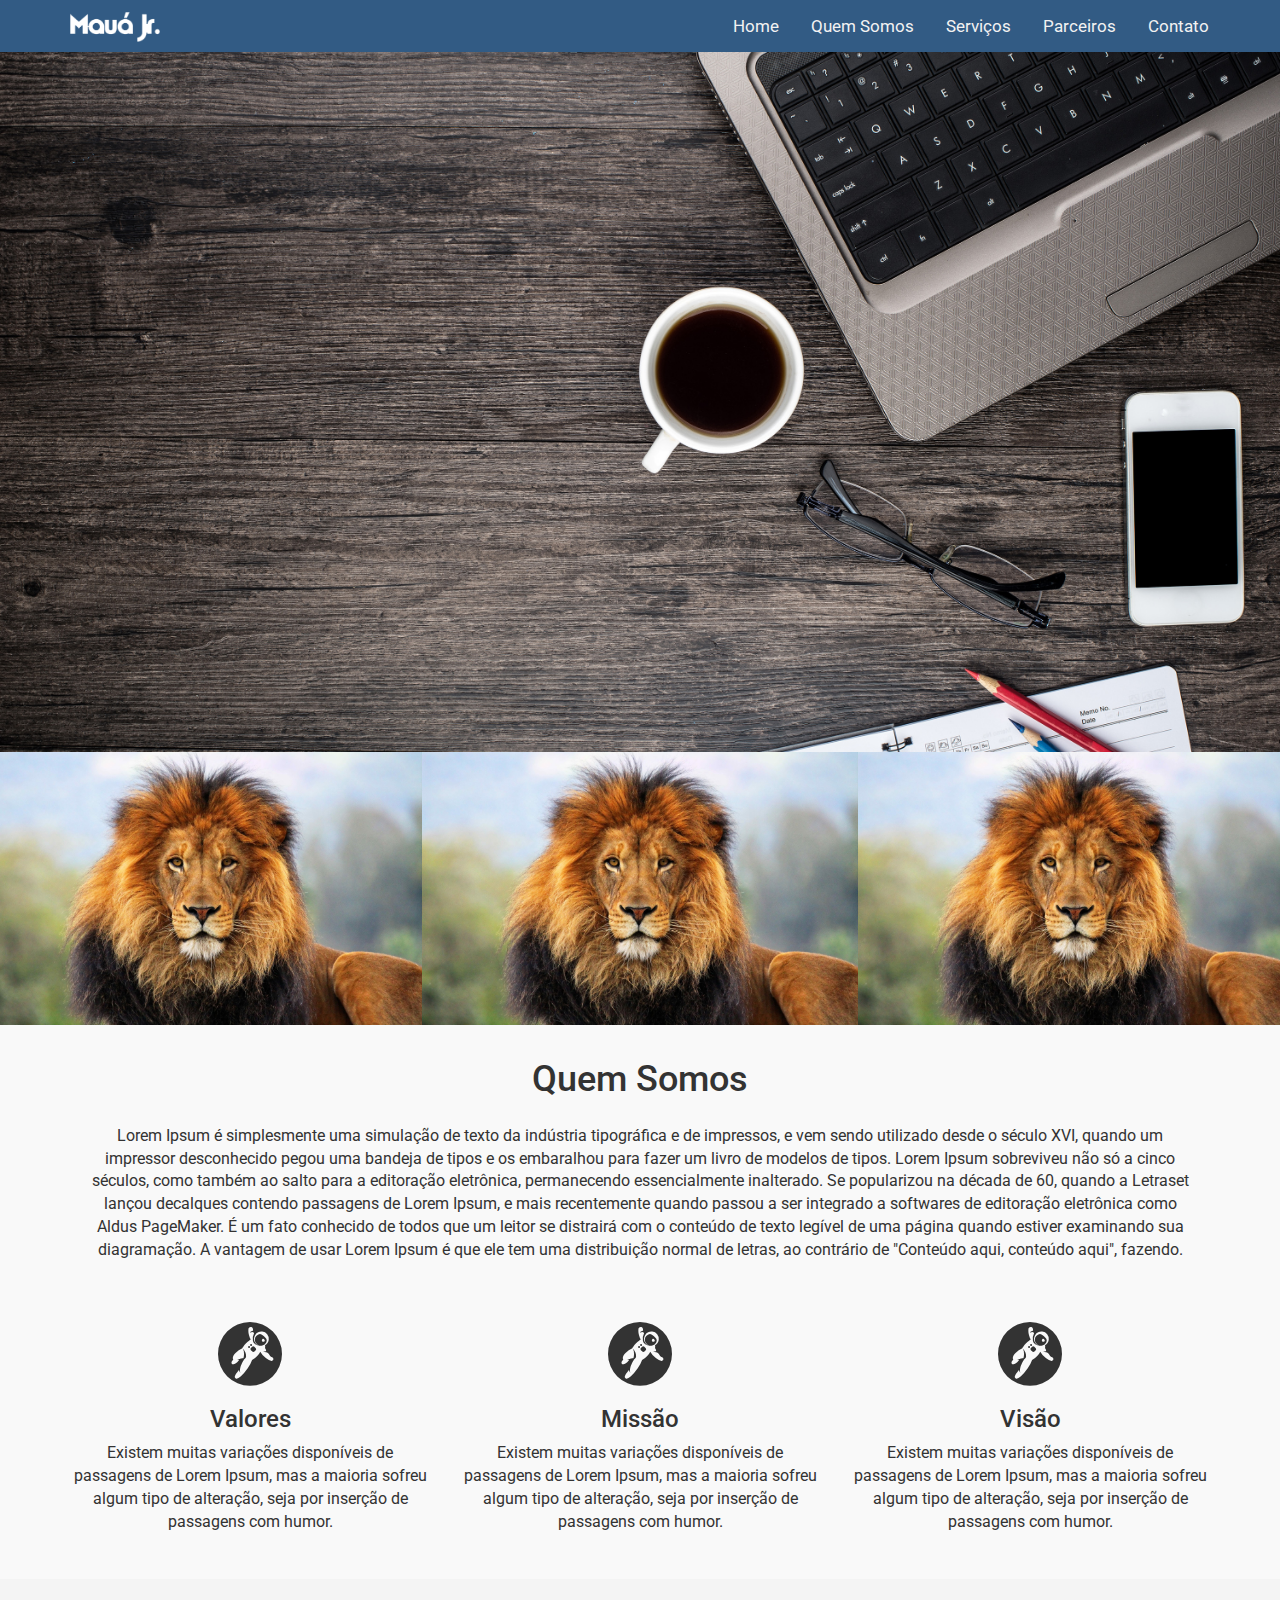
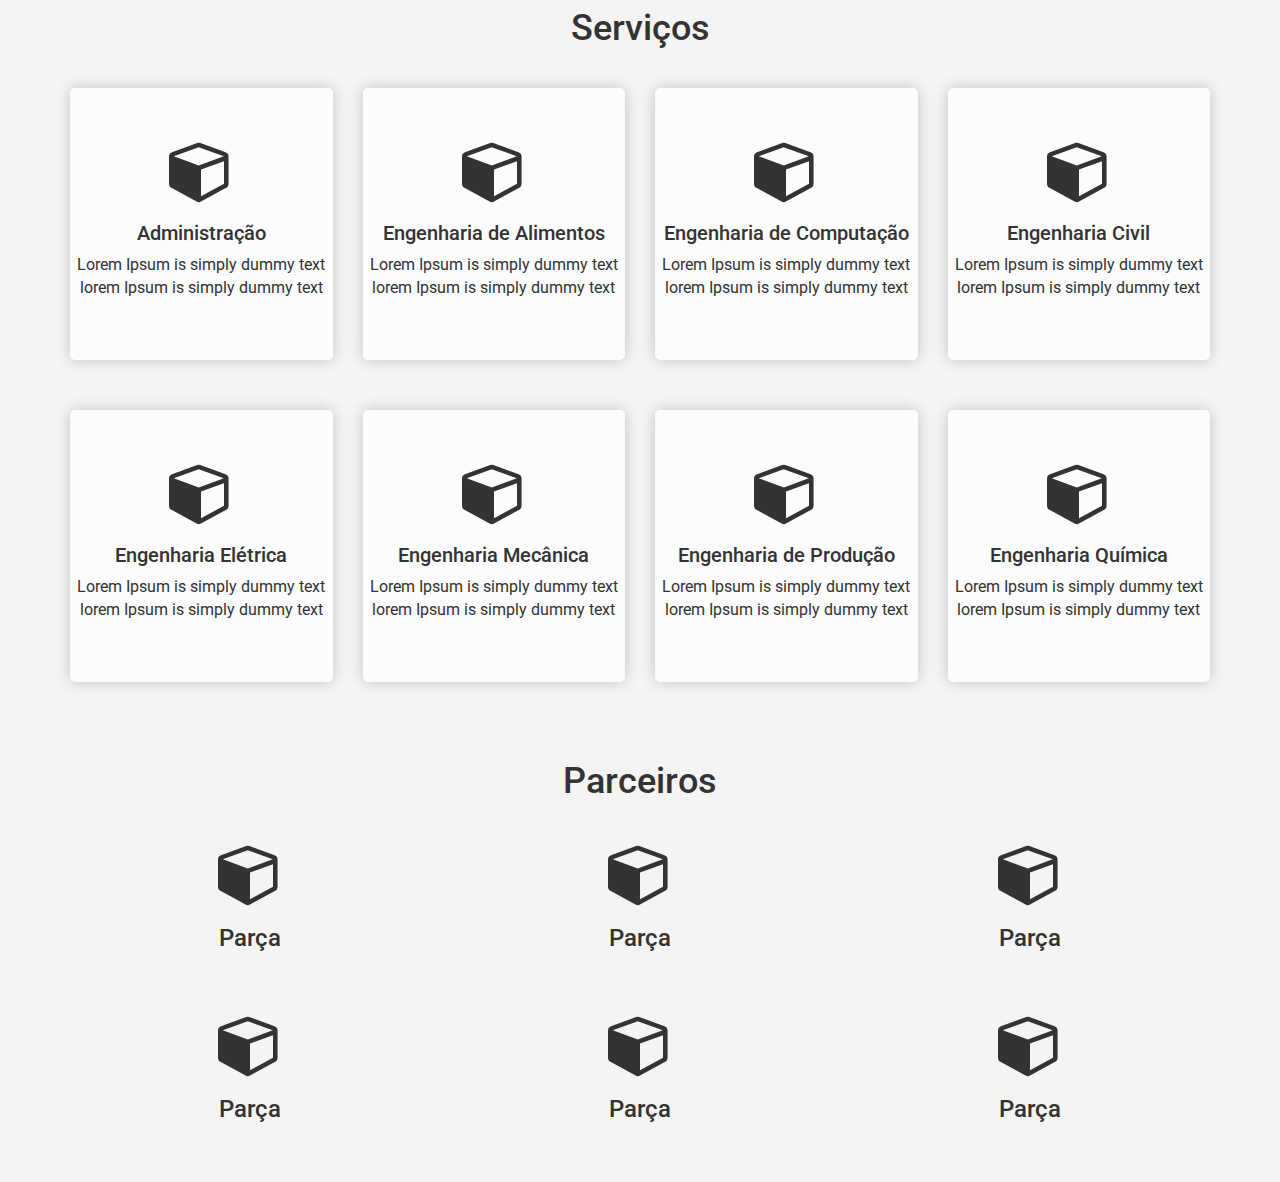
==== www/index.html @ cef4249a "Criação section Parceiros" ====
<!DOCTYPE html>
<html>

<head>
  <meta charset="utf-8">
  <meta name="viewport" content="width=device-width, initial-scale=1">
  <title>Mauá Jr.</title>
  <link rel="stylesheet" href="../css/bootstrap.min.css">
  <link href="https://fonts.googleapis.com/css?family=Roboto:400,500,700" rel="stylesheet">
  <link rel="stylesheet" href="../font-awesome/css/font-awesome.min.css">
  <link rel="stylesheet" href="../css/menu-hamburguer.css">
  <link rel="stylesheet" href="../css/styles.css">
</head>

<body>
  <header>
    <div class="container">
      <nav>
        <div class="col-sm-6 header-logo">
          <a href="#"><img src="images/logo-font-mauajr.png" alt="Logo Mauá Jr."></a>
        </div>

        <div class="topnav" id="myTopnav">
          <a href="#contato">Contato</a>
          <a href="#parceiros">Parceiros</a>
          <a href="#servicos">Serviços</a>
          <a href="#quem-somos">Quem Somos</a>
          <a href="#home">Home</a>
          <a href="javascript:void(0);" class="icon" onclick="abrirMenu()">&#9776;</a>
        </div>
      </nav>
    </div>
  </header>

  <!-- SECTION BANNERS -->
  <section>
    <div class="body-banner">
      <!-- Imagem no background-image no CSS -->
    </div>

    <div class="body-secondary-banner">
      <div class="row">
        <div class="col-sm-4 body-secondary-banner-images">
          <img src="images/leao.jpg" alt="leao">
        </div>

        <div class="col-sm-4 body-secondary-banner-images">
          <img src="images/leao.jpg" alt="leao">
        </div>

        <div class="col-sm-4 body-secondary-banner-images">
          <img src="images/leao.jpg" alt="leao">
        </div>
      </div>
    </div>
  </section>

  <!-- SECTION QUEM SOMOS -->
  <section class="section-quem-somos">
    <div class="container">
      <!-- PRIMEIRA PARTE DO QUEM SOMOS -->
      <div class="col-sm-12 text-center titulo-quem-somos">
        <h1>Quem Somos</h1>
        <p>Lorem Ipsum é simplesmente uma simulação de texto da indústria tipográfica e de impressos, e vem sendo utilizado desde o século XVI, quando um impressor desconhecido pegou uma bandeja de tipos e os embaralhou para fazer um livro de modelos de
          tipos. Lorem Ipsum sobreviveu não só a cinco séculos, como também ao salto para a editoração eletrônica, permanecendo essencialmente inalterado. Se popularizou na década de 60, quando a Letraset lançou decalques contendo passagens de Lorem Ipsum,
          e mais recentemente quando passou a ser integrado a softwares de editoração eletrônica como Aldus PageMaker. É um fato conhecido de todos que um leitor se distrairá com o conteúdo de texto legível de uma página quando estiver examinando sua
          diagramação. A vantagem de usar Lorem Ipsum é que ele tem uma distribuição normal de letras, ao contrário de "Conteúdo aqui, conteúdo aqui", fazendo.</p>
      </div>

      <!-- SEGUNDA PARTE DO QUEM SOMOS -->
      <div class="row text-center">
        <div class="col-sm-4">
          <i class="fa fa-grav fa-4x" aria-hidden="true"></i>
          <h3>Valores</h3>
          <p>Existem muitas variações disponíveis de passagens de Lorem Ipsum, mas a maioria sofreu algum tipo de alteração, seja por inserção de passagens com humor.</p>
        </div>

        <div class="col-sm-4">
          <i class="fa fa-grav fa-4x" aria-hidden="true"></i>
          <h3>Missão</h3>
          <p>Existem muitas variações disponíveis de passagens de Lorem Ipsum, mas a maioria sofreu algum tipo de alteração, seja por inserção de passagens com humor.</p>
        </div>

        <div class="col-sm-4">
          <i class="fa fa-grav fa-4x" aria-hidden="true"></i>
          <h3>Visão</h3>
          <p>Existem muitas variações disponíveis de passagens de Lorem Ipsum, mas a maioria sofreu algum tipo de alteração, seja por inserção de passagens com humor.</p>
        </div>
      </div>
    </div>
  </section>

  <!-- SECTION SERVIÇOS -->
  <section class="section-servicos">
    <div class="container">

      <!-- TITULO SERVIÇOS -->
      <div class="col-sm-12 text-center titulo-servicos">
        <h1>Serviços</h1>
      </div>

      <!-- PRIMEIRA LINHA - ICONES SERVIÇOS -->
      <div class="row text-center">

        <div class="col-sm-3">
          <div class="card-servicos">
            <i class="fa fa-cube fa-4x" aria-hidden="true"></i>
            <h3>Administração</h3>
            <p>Lorem Ipsum is simply dummy text lorem Ipsum is simply dummy text</p>
            <!-- <button class="btn btn-info">Saiba Mais</button> -->
          </div>
        </div>

        <div class="col-sm-3">
          <div class="card-servicos">
            <i class="fa fa-cube fa-4x" aria-hidden="true"></i>
            <h3>Engenharia de Alimentos</h3>
            <p>Lorem Ipsum is simply dummy text lorem Ipsum is simply dummy text</p>
          </div>
        </div>

        <div class="col-sm-3">
          <div class="card-servicos">
            <i class="fa fa-cube fa-4x" aria-hidden="true"></i>
            <h3>Engenharia de Computação</h3>
            <p>Lorem Ipsum is simply dummy text lorem Ipsum is simply dummy text</p>
          </div>
        </div>

        <div class="col-sm-3">
          <div class="card-servicos">
            <i class="fa fa-cube fa-4x" aria-hidden="true"></i>
            <h3>Engenharia Civil</h3>
            <p>Lorem Ipsum is simply dummy text lorem Ipsum is simply dummy text</p>
          </div>
        </div>

      </div>


      <!-- SEGUNDA LINHA - ICONES SERVIÇOS -->
      <div class="row text-center">

        <div class="col-sm-3">
          <div class="card-servicos">
            <i class="fa fa-cube fa-4x" aria-hidden="true"></i>
            <h3>Engenharia Elétrica</h3>
            <p>Lorem Ipsum is simply dummy text lorem Ipsum is simply dummy text</p>
          </div>
        </div>

        <div class="col-sm-3">
          <div class="card-servicos">
            <i class="fa fa-cube fa-4x" aria-hidden="true"></i>
            <h3>Engenharia Mecânica</h3>
            <p>Lorem Ipsum is simply dummy text lorem Ipsum is simply dummy text</p>
          </div>
        </div>

        <div class="col-sm-3">
          <div class="card-servicos">
            <i class="fa fa-cube fa-4x" aria-hidden="true"></i>
            <h3>Engenharia de Produção</h3>
            <p>Lorem Ipsum is simply dummy text lorem Ipsum is simply dummy text</p>
          </div>
        </div>

        <div class="col-sm-3">
          <div class="card-servicos">
            <i class="fa fa-cube fa-4x" aria-hidden="true"></i>
            <h3>Engenharia Química</h3>
            <p>Lorem Ipsum is simply dummy text lorem Ipsum is simply dummy text</p>
          </div>
        </div>

      </div>


    </div>
  </section>

  <!-- SECTION PARCEIROS -->
  <section class="section-parceiros">
    <div class="container">

      <!-- TITULO PARCERIOS -->
      <div class="col-sm-12 text-center titulo-parceiros">
        <h1>Parceiros</h1>
      </div>

      <!-- PRIMEIRA LINHA - ICONES PARCEIROS -->
      <div class="row text-center">

        <div class="col-sm-4">
            <i class="fa fa-cube fa-4x" aria-hidden="true"></i>
            <h3>Parça</h3>
        </div>
        <div class="col-sm-4">
            <i class="fa fa-cube fa-4x" aria-hidden="true"></i>
            <h3>Parça</h3>
        </div>
        <div class="col-sm-4">
            <i class="fa fa-cube fa-4x" aria-hidden="true"></i>
            <h3>Parça</h3>
        </div>
      </div>

      <!-- SEGUNDA LINHA - ICONES PARCEIROS -->
      <div class="row text-center">

        <div class="col-sm-4">
            <i class="fa fa-cube fa-4x" aria-hidden="true"></i>
            <h3>Parça</h3>
        </div>
        <div class="col-sm-4">
            <i class="fa fa-cube fa-4x" aria-hidden="true"></i>
            <h3>Parça</h3>
        </div>
        <div class="col-sm-4">
            <i class="fa fa-cube fa-4x" aria-hidden="true"></i>
            <h3>Parça</h3>
        </div>

      </div>


    </div>

    <footer>

    </footer>

    <script type="text/javascript">
      function abrirMenu() {
        var x = document.getElementById("myTopnav");
        if (x.className === "topnav") {
          x.className += " responsive";
        } else {
          x.className = "topnav";
        }
      }
    </script>
</body>

</html>
---- css/menu-hamburguer.css ----
/* Add a black background color to the top navigation */
.topnav {
    /*background-color: #333;*/
    overflow: hidden;
}

/* Style the links inside the navigation bar */
.topnav a {
    float: right;
    display: block;
    color: #f2f2f2;
    text-align: center;
    padding: 14px 16px;
    text-decoration: none;
    font-size: 17px;
}

/* Change the color of links on hover */
.topnav a:hover {
    /*background-color: #ddd;*/
    /*color: black;*/
}

/* Hide the link that should open and close the topnav on small screens */
.topnav .icon {
    display: none;
}

/* INICIO DOS MEDIA QUERIES */
/* When the screen is less than 768 pixels wide, hide all links,
except for the first one ("Home"). Show the link that contains
should open and close the topnav (.icon) */
@media screen and (max-width: 768px) {
    .topnav a{
        float: left;
    }

    .topnav a:not(:first-child) {
        display: none;
    }

    .topnav a.icon {
        float: right;
        display: block;
    }
}

/* The "responsive" class is added to the topnav with JavaScript when
the user clicks on the icon. This class makes the topnav look good on
small screens (display the links vertically instead of horizontally) */
@media screen and (max-width: 768px) {
    .topnav.responsive {
        position: relative;
    }

    .topnav.responsive a.icon {
        position: absolute;
        right: 0;
        top: 0;
    }

    .topnav.responsive a {
        float: none;
        display: block;
        text-align: left;
    }
}   /* FIM DOS MEDIA QUERIES */
---- css/styles.css ----
body {
    /*background-color: black;*/
    font-family: 'Roboto', sans-serif;
    font-size: 16px;
    background-color: #f9f9f9;
}

/* INICIO DOS ESTILOS HEADER */

header {
    background-color: rgba(0, 51, 102, 0.8);
    /*z-index: 900;*/
}

header .container {
    padding: 0;
}

.header-logo img {
    margin-top: 12px;
    height: 30px;
    width: 90px;
}

/*FIM DOS ESTILOS DO HEADER */

/* INICIO DOS ESTILOS DO BODY */

.body-banner {
    height: 700px;
    background-image: url(../www/images/banner-business.jpg);
    background-size: cover;
    /*z-index: -1;*/
}

.body-secondary-banner-images {
    padding: 0 0;
    /*height: 150px;*/
}

.body-secondary-banner img {
    width: 100%;
    /*height: 150px;*/
}

.section-quem-somos {
    padding-bottom: 35px;
}

.titulo-quem-somos {
    padding-bottom: 50px;
}

.titulo-quem-somos h1 {
    margin: 0;
    padding-top: 35px;
    padding-bottom: 25px;
}

.section-servicos {
    background-color: #f4f4f4;
}

.section-servicos .row {
    padding-bottom: 50px;
}

.titulo-servicos h1 {
    margin: 0;
    padding-top: 30px;
    padding-bottom: 40px;
}

.card-servicos {
    padding: 50px 0;
    border-radius: 5px;
    background-color: rgba(252, 252, 252, 1);
    box-shadow: 0 0 15px rgba(0, 0, 0, 0.2);
    transition: 0.3s;
}

.card-servicos:hover {
    box-shadow: 0 0 20px rgba(0, 0, 0, 0.4);
}

.card-servicos h3 {
    font-size: 20px;
    font-weight: 500;
}
.section-parceiros {
    background-color: #f4f4f4;
}

.section-parceiros .row {
    padding-bottom: 50px;
}

.titulo-parceiros h1 {
    margin: 0;
    padding-top: 30px;
    padding-bottom: 40px;
}
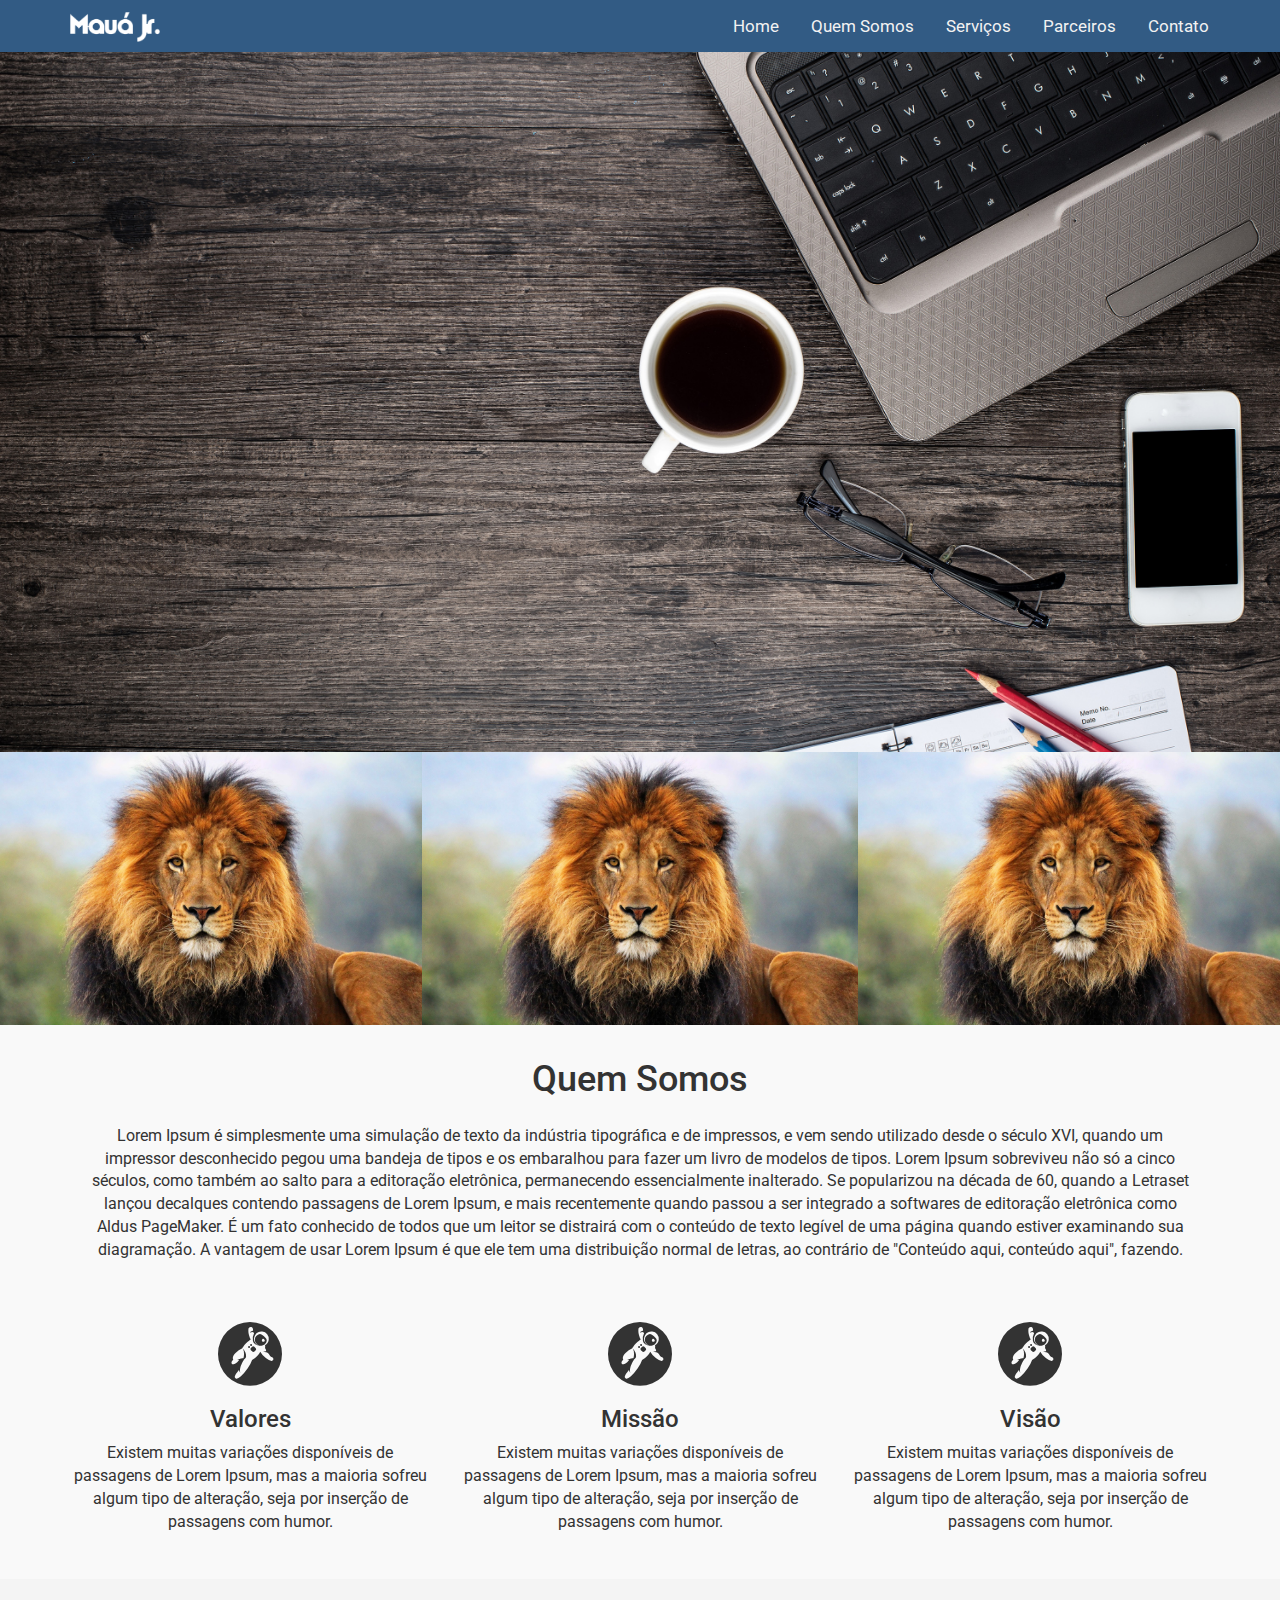
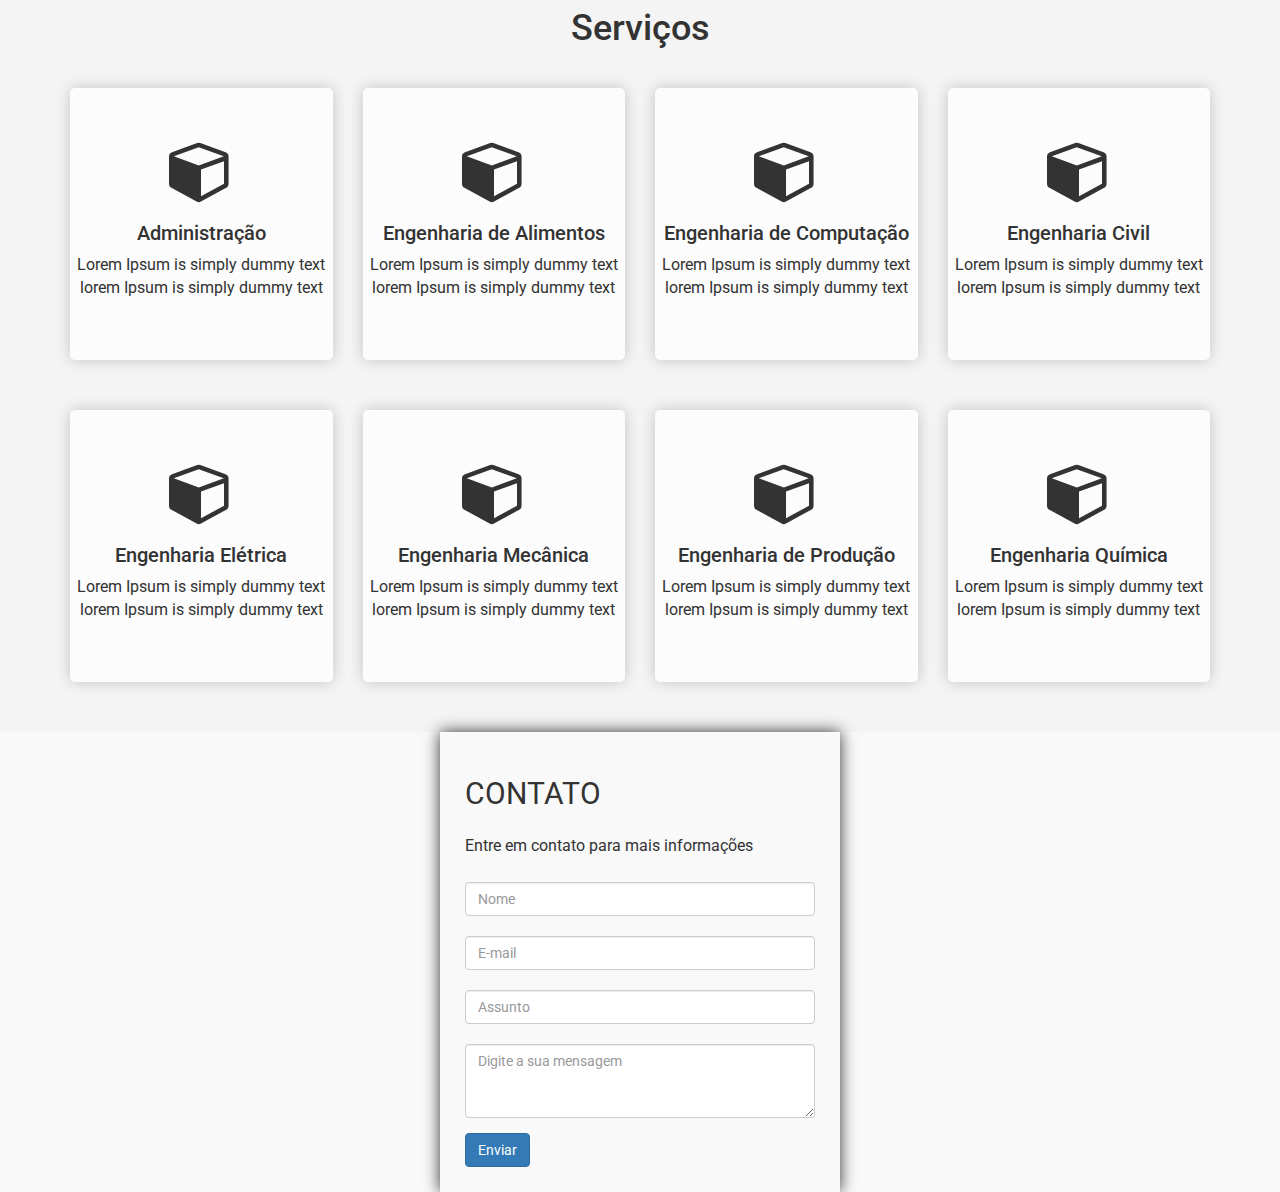
==== commit f0ff133f: "Implementação da section de contatos (50%/100%)" ====
--- a/www/index.html
+++ b/www/index.html
@@ -2,244 +2,249 @@
 <html>
 
 <head>
-  <meta charset="utf-8">
-  <meta name="viewport" content="width=device-width, initial-scale=1">
-  <title>Mauá Jr.</title>
-  <link rel="stylesheet" href="../css/bootstrap.min.css">
-  <link href="https://fonts.googleapis.com/css?family=Roboto:400,500,700" rel="stylesheet">
-  <link rel="stylesheet" href="../font-awesome/css/font-awesome.min.css">
-  <link rel="stylesheet" href="../css/menu-hamburguer.css">
-  <link rel="stylesheet" href="../css/styles.css">
+    <meta charset="utf-8">
+    <meta name="viewport" content="width=device-width, initial-scale=1">
+    <title>Mauá Jr.</title>
+    <link rel="stylesheet" href="../css/bootstrap.min.css">
+    <link href="https://fonts.googleapis.com/css?family=Roboto:400,500,700" rel="stylesheet">
+    <link rel="stylesheet" href="../font-awesome/css/font-awesome.min.css">
+    <link rel="stylesheet" href="../css/menu-hamburguer.css">
+    <link rel="stylesheet" href="../css/styles.css">
+    <link rel="stylesheet" href="../css/contato.css">
 </head>
 
 <body>
-  <header>
-    <div class="container">
-      <nav>
-        <div class="col-sm-6 header-logo">
-          <a href="#"><img src="images/logo-font-mauajr.png" alt="Logo Mauá Jr."></a>
-        </div>
-
-        <div class="topnav" id="myTopnav">
-          <a href="#contato">Contato</a>
-          <a href="#parceiros">Parceiros</a>
-          <a href="#servicos">Serviços</a>
-          <a href="#quem-somos">Quem Somos</a>
-          <a href="#home">Home</a>
-          <a href="javascript:void(0);" class="icon" onclick="abrirMenu()">&#9776;</a>
-        </div>
-      </nav>
-    </div>
-  </header>
-
-  <!-- SECTION BANNERS -->
-  <section>
-    <div class="body-banner">
-      <!-- Imagem no background-image no CSS -->
-    </div>
-
-    <div class="body-secondary-banner">
-      <div class="row">
-        <div class="col-sm-4 body-secondary-banner-images">
-          <img src="images/leao.jpg" alt="leao">
-        </div>
-
-        <div class="col-sm-4 body-secondary-banner-images">
-          <img src="images/leao.jpg" alt="leao">
-        </div>
-
-        <div class="col-sm-4 body-secondary-banner-images">
-          <img src="images/leao.jpg" alt="leao">
-        </div>
-      </div>
-    </div>
-  </section>
-
-  <!-- SECTION QUEM SOMOS -->
-  <section class="section-quem-somos">
-    <div class="container">
-      <!-- PRIMEIRA PARTE DO QUEM SOMOS -->
-      <div class="col-sm-12 text-center titulo-quem-somos">
-        <h1>Quem Somos</h1>
-        <p>Lorem Ipsum é simplesmente uma simulação de texto da indústria tipográfica e de impressos, e vem sendo utilizado desde o século XVI, quando um impressor desconhecido pegou uma bandeja de tipos e os embaralhou para fazer um livro de modelos de
-          tipos. Lorem Ipsum sobreviveu não só a cinco séculos, como também ao salto para a editoração eletrônica, permanecendo essencialmente inalterado. Se popularizou na década de 60, quando a Letraset lançou decalques contendo passagens de Lorem Ipsum,
-          e mais recentemente quando passou a ser integrado a softwares de editoração eletrônica como Aldus PageMaker. É um fato conhecido de todos que um leitor se distrairá com o conteúdo de texto legível de uma página quando estiver examinando sua
-          diagramação. A vantagem de usar Lorem Ipsum é que ele tem uma distribuição normal de letras, ao contrário de "Conteúdo aqui, conteúdo aqui", fazendo.</p>
-      </div>
-
-      <!-- SEGUNDA PARTE DO QUEM SOMOS -->
-      <div class="row text-center">
-        <div class="col-sm-4">
-          <i class="fa fa-grav fa-4x" aria-hidden="true"></i>
-          <h3>Valores</h3>
-          <p>Existem muitas variações disponíveis de passagens de Lorem Ipsum, mas a maioria sofreu algum tipo de alteração, seja por inserção de passagens com humor.</p>
-        </div>
-
-        <div class="col-sm-4">
-          <i class="fa fa-grav fa-4x" aria-hidden="true"></i>
-          <h3>Missão</h3>
-          <p>Existem muitas variações disponíveis de passagens de Lorem Ipsum, mas a maioria sofreu algum tipo de alteração, seja por inserção de passagens com humor.</p>
-        </div>
-
-        <div class="col-sm-4">
-          <i class="fa fa-grav fa-4x" aria-hidden="true"></i>
-          <h3>Visão</h3>
-          <p>Existem muitas variações disponíveis de passagens de Lorem Ipsum, mas a maioria sofreu algum tipo de alteração, seja por inserção de passagens com humor.</p>
-        </div>
-      </div>
-    </div>
-  </section>
-
-  <!-- SECTION SERVIÇOS -->
-  <section class="section-servicos">
-    <div class="container">
-
-      <!-- TITULO SERVIÇOS -->
-      <div class="col-sm-12 text-center titulo-servicos">
-        <h1>Serviços</h1>
-      </div>
-
-      <!-- PRIMEIRA LINHA - ICONES SERVIÇOS -->
-      <div class="row text-center">
-
-        <div class="col-sm-3">
-          <div class="card-servicos">
-            <i class="fa fa-cube fa-4x" aria-hidden="true"></i>
-            <h3>Administração</h3>
-            <p>Lorem Ipsum is simply dummy text lorem Ipsum is simply dummy text</p>
-            <!-- <button class="btn btn-info">Saiba Mais</button> -->
-          </div>
-        </div>
-
-        <div class="col-sm-3">
-          <div class="card-servicos">
-            <i class="fa fa-cube fa-4x" aria-hidden="true"></i>
-            <h3>Engenharia de Alimentos</h3>
-            <p>Lorem Ipsum is simply dummy text lorem Ipsum is simply dummy text</p>
-          </div>
-        </div>
-
-        <div class="col-sm-3">
-          <div class="card-servicos">
-            <i class="fa fa-cube fa-4x" aria-hidden="true"></i>
-            <h3>Engenharia de Computação</h3>
-            <p>Lorem Ipsum is simply dummy text lorem Ipsum is simply dummy text</p>
-          </div>
-        </div>
-
-        <div class="col-sm-3">
-          <div class="card-servicos">
-            <i class="fa fa-cube fa-4x" aria-hidden="true"></i>
-            <h3>Engenharia Civil</h3>
-            <p>Lorem Ipsum is simply dummy text lorem Ipsum is simply dummy text</p>
-          </div>
-        </div>
-
-      </div>
-
-
-      <!-- SEGUNDA LINHA - ICONES SERVIÇOS -->
-      <div class="row text-center">
-
-        <div class="col-sm-3">
-          <div class="card-servicos">
-            <i class="fa fa-cube fa-4x" aria-hidden="true"></i>
-            <h3>Engenharia Elétrica</h3>
-            <p>Lorem Ipsum is simply dummy text lorem Ipsum is simply dummy text</p>
-          </div>
-        </div>
-
-        <div class="col-sm-3">
-          <div class="card-servicos">
-            <i class="fa fa-cube fa-4x" aria-hidden="true"></i>
-            <h3>Engenharia Mecânica</h3>
-            <p>Lorem Ipsum is simply dummy text lorem Ipsum is simply dummy text</p>
-          </div>
-        </div>
-
-        <div class="col-sm-3">
-          <div class="card-servicos">
-            <i class="fa fa-cube fa-4x" aria-hidden="true"></i>
-            <h3>Engenharia de Produção</h3>
-            <p>Lorem Ipsum is simply dummy text lorem Ipsum is simply dummy text</p>
-          </div>
-        </div>
-
-        <div class="col-sm-3">
-          <div class="card-servicos">
-            <i class="fa fa-cube fa-4x" aria-hidden="true"></i>
-            <h3>Engenharia Química</h3>
-            <p>Lorem Ipsum is simply dummy text lorem Ipsum is simply dummy text</p>
-          </div>
-        </div>
-
-      </div>
-
-
-    </div>
-  </section>
-
-  <!-- SECTION PARCEIROS -->
-  <section class="section-parceiros">
-    <div class="container">
-
-      <!-- TITULO PARCERIOS -->
-      <div class="col-sm-12 text-center titulo-parceiros">
-        <h1>Parceiros</h1>
-      </div>
-
-      <!-- PRIMEIRA LINHA - ICONES PARCEIROS -->
-      <div class="row text-center">
-
-        <div class="col-sm-4">
-            <i class="fa fa-cube fa-4x" aria-hidden="true"></i>
-            <h3>Parça</h3>
-        </div>
-        <div class="col-sm-4">
-            <i class="fa fa-cube fa-4x" aria-hidden="true"></i>
-            <h3>Parça</h3>
-        </div>
-        <div class="col-sm-4">
-            <i class="fa fa-cube fa-4x" aria-hidden="true"></i>
-            <h3>Parça</h3>
-        </div>
-      </div>
-
-      <!-- SEGUNDA LINHA - ICONES PARCEIROS -->
-      <div class="row text-center">
-
-        <div class="col-sm-4">
-            <i class="fa fa-cube fa-4x" aria-hidden="true"></i>
-            <h3>Parça</h3>
-        </div>
-        <div class="col-sm-4">
-            <i class="fa fa-cube fa-4x" aria-hidden="true"></i>
-            <h3>Parça</h3>
-        </div>
-        <div class="col-sm-4">
-            <i class="fa fa-cube fa-4x" aria-hidden="true"></i>
-            <h3>Parça</h3>
-        </div>
-
-      </div>
-
-
-    </div>
+    <header>
+        <div class="container">
+            <nav>
+                <div class="col-sm-6 header-logo">
+                    <a href="#"><img src="images/logo-font-mauajr.png" alt="Logo Mauá Jr."></a>
+                </div>
+
+                <div class="topnav" id="myTopnav">
+                    <a href="#contato">Contato</a>
+                    <a href="#parceiros">Parceiros</a>
+                    <a href="#servicos">Serviços</a>
+                    <a href="#quem-somos">Quem Somos</a>
+                    <a href="#home">Home</a>
+                    <a href="javascript:void(0);" class="icon" onclick="abrirMenu()">&#9776;</a>
+                </div>
+            </nav>
+        </div>
+    </header>
+
+    <!-- SECTION BANNERS -->
+    <section>
+        <div class="body-banner">
+            <!-- Imagem no background-image no CSS -->
+        </div>
+
+        <div class="body-secondary-banner">
+            <div class="row">
+                <div class="col-sm-4 body-secondary-banner-images">
+                    <img src="images/leao.jpg" alt="leao">
+                </div>
+
+                <div class="col-sm-4 body-secondary-banner-images">
+                    <img src="images/leao.jpg" alt="leao">
+                </div>
+
+                <div class="col-sm-4 body-secondary-banner-images">
+                    <img src="images/leao.jpg" alt="leao">
+                </div>
+            </div>
+        </div>
+    </section>
+
+    <!-- SECTION QUEM SOMOS -->
+    <section class="section-quem-somos" id="quem-somos">
+        <div class="container">
+            <!-- PRIMEIRA PARTE DO QUEM SOMOS -->
+            <div class="col-sm-12 text-center titulo-quem-somos">
+                <h1>Quem Somos</h1>
+                <p>Lorem Ipsum é simplesmente uma simulação de texto da indústria tipográfica e de impressos, e vem sendo utilizado desde o século XVI, quando um impressor desconhecido pegou uma bandeja de tipos e os embaralhou para fazer um livro de modelos
+                    de tipos. Lorem Ipsum sobreviveu não só a cinco séculos, como também ao salto para a editoração eletrônica, permanecendo essencialmente inalterado. Se popularizou na década de 60, quando a Letraset lançou decalques contendo passagens
+                    de Lorem Ipsum, e mais recentemente quando passou a ser integrado a softwares de editoração eletrônica como Aldus PageMaker. É um fato conhecido de todos que um leitor se distrairá com o conteúdo de texto legível de uma página quando
+                    estiver examinando sua diagramação. A vantagem de usar Lorem Ipsum é que ele tem uma distribuição normal de letras, ao contrário de "Conteúdo aqui, conteúdo aqui", fazendo.</p>
+            </div>
+
+            <!-- SEGUNDA PARTE DO QUEM SOMOS -->
+            <div class="row text-center">
+                <div class="col-sm-4">
+                    <i class="fa fa-grav fa-4x" aria-hidden="true"></i>
+                    <h3>Valores</h3>
+                    <p>Existem muitas variações disponíveis de passagens de Lorem Ipsum, mas a maioria sofreu algum tipo de alteração, seja por inserção de passagens com humor.</p>
+                </div>
+
+                <div class="col-sm-4">
+                    <i class="fa fa-grav fa-4x" aria-hidden="true"></i>
+                    <h3>Missão</h3>
+                    <p>Existem muitas variações disponíveis de passagens de Lorem Ipsum, mas a maioria sofreu algum tipo de alteração, seja por inserção de passagens com humor.</p>
+                </div>
+
+                <div class="col-sm-4">
+                    <i class="fa fa-grav fa-4x" aria-hidden="true"></i>
+                    <h3>Visão</h3>
+                    <p>Existem muitas variações disponíveis de passagens de Lorem Ipsum, mas a maioria sofreu algum tipo de alteração, seja por inserção de passagens com humor.</p>
+                </div>
+            </div>
+        </div>
+    </section>
+
+    <!-- SECTION SERVIÇOS -->
+    <section class="section-servicos" id="servicos">
+        <div class="container">
+
+            <!-- TITULO SERVIÇOS -->
+            <div class="col-sm-12 text-center titulo-servicos">
+                <h1>Serviços</h1>
+            </div>
+
+            <!-- PRIMEIRA LINHA - ICONES SERVIÇOS -->
+            <div class="row text-center">
+
+                <div class="col-sm-3">
+                    <div class="card-servicos">
+                        <i class="fa fa-cube fa-4x" aria-hidden="true"></i>
+                        <h3>Administração</h3>
+                        <p>Lorem Ipsum is simply dummy text lorem Ipsum is simply dummy text</p>
+                        <!-- <button class="btn btn-info"><a href="teste.html">Saiba Mais</a></button> -->
+                    </div>
+                </div>
+
+                <div class="col-sm-3">
+                    <div class="card-servicos">
+                        <i class="fa fa-cube fa-4x" aria-hidden="true"></i>
+                        <h3>Engenharia de Alimentos</h3>
+                        <p>Lorem Ipsum is simply dummy text lorem Ipsum is simply dummy text</p>
+                    </div>
+                </div>
+
+                <div class="col-sm-3">
+                    <div class="card-servicos">
+                        <i class="fa fa-cube fa-4x" aria-hidden="true"></i>
+                        <h3>Engenharia de Computação</h3>
+                        <p>Lorem Ipsum is simply dummy text lorem Ipsum is simply dummy text</p>
+                    </div>
+                </div>
+
+                <div class="col-sm-3">
+                    <div class="card-servicos">
+                        <i class="fa fa-cube fa-4x" aria-hidden="true"></i>
+                        <h3>Engenharia Civil</h3>
+                        <p>Lorem Ipsum is simply dummy text lorem Ipsum is simply dummy text</p>
+                    </div>
+                </div>
+
+            </div>
+
+
+            <!-- SEGUNDA LINHA - ICONES SERVIÇOS -->
+            <div class="row text-center">
+
+                <div class="col-sm-3">
+                    <div class="card-servicos">
+                        <i class="fa fa-cube fa-4x" aria-hidden="true"></i>
+                        <h3>Engenharia Elétrica</h3>
+                        <p>Lorem Ipsum is simply dummy text lorem Ipsum is simply dummy text</p>
+                    </div>
+                </div>
+
+                <div class="col-sm-3">
+                    <div class="card-servicos">
+                        <i class="fa fa-cube fa-4x" aria-hidden="true"></i>
+                        <h3>Engenharia Mecânica</h3>
+                        <p>Lorem Ipsum is simply dummy text lorem Ipsum is simply dummy text</p>
+                    </div>
+                </div>
+
+                <div class="col-sm-3">
+                    <div class="card-servicos">
+                        <i class="fa fa-cube fa-4x" aria-hidden="true"></i>
+                        <h3>Engenharia de Produção</h3>
+                        <p>Lorem Ipsum is simply dummy text lorem Ipsum is simply dummy text</p>
+                    </div>
+                </div>
+
+                <div class="col-sm-3">
+                    <div class="card-servicos">
+                        <i class="fa fa-cube fa-4x" aria-hidden="true"></i>
+                        <h3>Engenharia Química</h3>
+                        <p>Lorem Ipsum is simply dummy text lorem Ipsum is simply dummy text</p>
+                    </div>
+                </div>
+
+            </div>
+
+
+        </div>
+    </section>
+
+
+    <!-- SECTION CONTATO -->
+    <!-- <section class="contato-background" id="contato">
+        <div class="div-form">
+            <form>
+                <h2>CONTATO</h2>
+                <p>Entre em contato para mais informações</p>
+                <div>
+                    <input placeholder="Nome" class="input-name">
+                </div>
+
+                <div>
+                    <input placeholder="Digite o seu e-mail">
+                </div>
+
+                <div>
+                    <input placeholder="Assunto a ser tratado">
+                </div>
+
+                <div>
+                    <textarea name="message" rows="8" cols="63" placeholder="Digite a sua mensagem"></textarea>
+                </div>
+
+                <div>
+                    <button type="button" name="button">Enviar</button>
+                </div>
+            </form>
+        </div>
+    </section> -->
+
+    <section class="section-contato" id="contato">
+        <div class="container">
+            <form class="div-formulario">
+                <h2>CONTATO</h2>
+                <p>Entre em contato para mais informações</p>
+
+                <div class="form-group">
+                    <input type="text" class="form-control" placeholder="Nome">
+                </div>
+
+                <div class="form-group">
+                    <input type="email" class="form-control" placeholder="E-mail">
+                </div>
+
+                <div class="form-group">
+                    <input type="text" class="form-control" placeholder="Assunto">
+                </div>
+
+                <div class="form-group">
+                    <textarea class="form-control" rows="3" placeholder="Digite a sua mensagem"></textarea>
+                </div>
+
+                <a class="btn btn-primary" href="#" role="button">Enviar</a>
+            </form>
+        </div>
+    </section>
+
 
     <footer>
 
     </footer>
 
-    <script type="text/javascript">
-      function abrirMenu() {
-        var x = document.getElementById("myTopnav");
-        if (x.className === "topnav") {
-          x.className += " responsive";
-        } else {
-          x.className = "topnav";
-        }
-      }
-    </script>
+    <script src="https://ajax.googleapis.com/ajax/libs/jquery/3.2.1/jquery.min.js"></script>
+    <script src="../js/menu-hamburguer.js"></script>
+    <script src="../js/smooth-scroll.js"></script>
 </body>
 
 </html>
--- a/css/contato.css
+++ b/css/contato.css
@@ -0,0 +1,90 @@
+form{
+    margin: 0 auto;
+    width: 400px;
+}
+
+label{
+    font-size: 14px;
+}
+
+input{
+    width: 100%;
+    height: 40px;
+    border: none;
+    border: solid 1px;
+    border-radius: 2px;
+    border-color: #CCCCCC;
+    background-color: #fafafa;
+    font-family: 'Roboto', sans-serif;
+    padding-left: 5px;
+    margin-bottom: 20px;
+}
+
+input:focus{
+    outline: none;
+    border-color: #c12c9c;
+}
+
+textarea{
+    width: 100%;
+    height: 150px;
+    border: none;
+    border: solid 1px;
+    border-radius: 2px;
+    border-color: #CCCCCC;
+    background-color: #fafafa;
+    font-family: 'Roboto', sans-serif;
+    padding-left: 5px;
+}
+
+textarea:focus{
+    outline: none;
+    border-color: #c12c9c;
+}
+
+button{
+    width: 410px;
+    height: 40px;
+    padding: 0;
+    margin-top: 15px;
+    border: none;
+    border-radius: 2px;
+    background: linear-gradient(to right, rgba(0, 92, 168, 1), rgba(0, 155, 202, 1));
+    color: white;
+    font-family: 'Roboto', sans-serif;
+}
+
+.contato-background{
+    /*height: 615px;
+    width: 100%;
+    max-width: 1302px;*/
+    /*background: linear-gradient(to right, rgba(18, 51, 75, 1), rgba(39, 79, 88, 1));*/
+    /*position: absolute;
+    z-index: -1;
+    margin-top: -7px;
+    padding-top: 100px;*/
+}
+
+.section-contato h2{
+    margin-bottom: 25px;
+    font-weight: normal;
+}
+
+.section-contato p{
+    margin-bottom: 25px;
+    font-weight: normal;
+}
+
+.div-form{
+    margin: 0 400px;
+    padding: 20px 0;
+    font-weight: 900;
+    box-shadow: 0 0 15px rgba(0, 0, 0, 0.8);
+    background-color: #F0F0F0;
+    color: black;
+}
+
+.div-formulario{
+    box-shadow: 0 0 15px rgba(0, 0, 0, 0.8);
+    padding: 25px;
+}
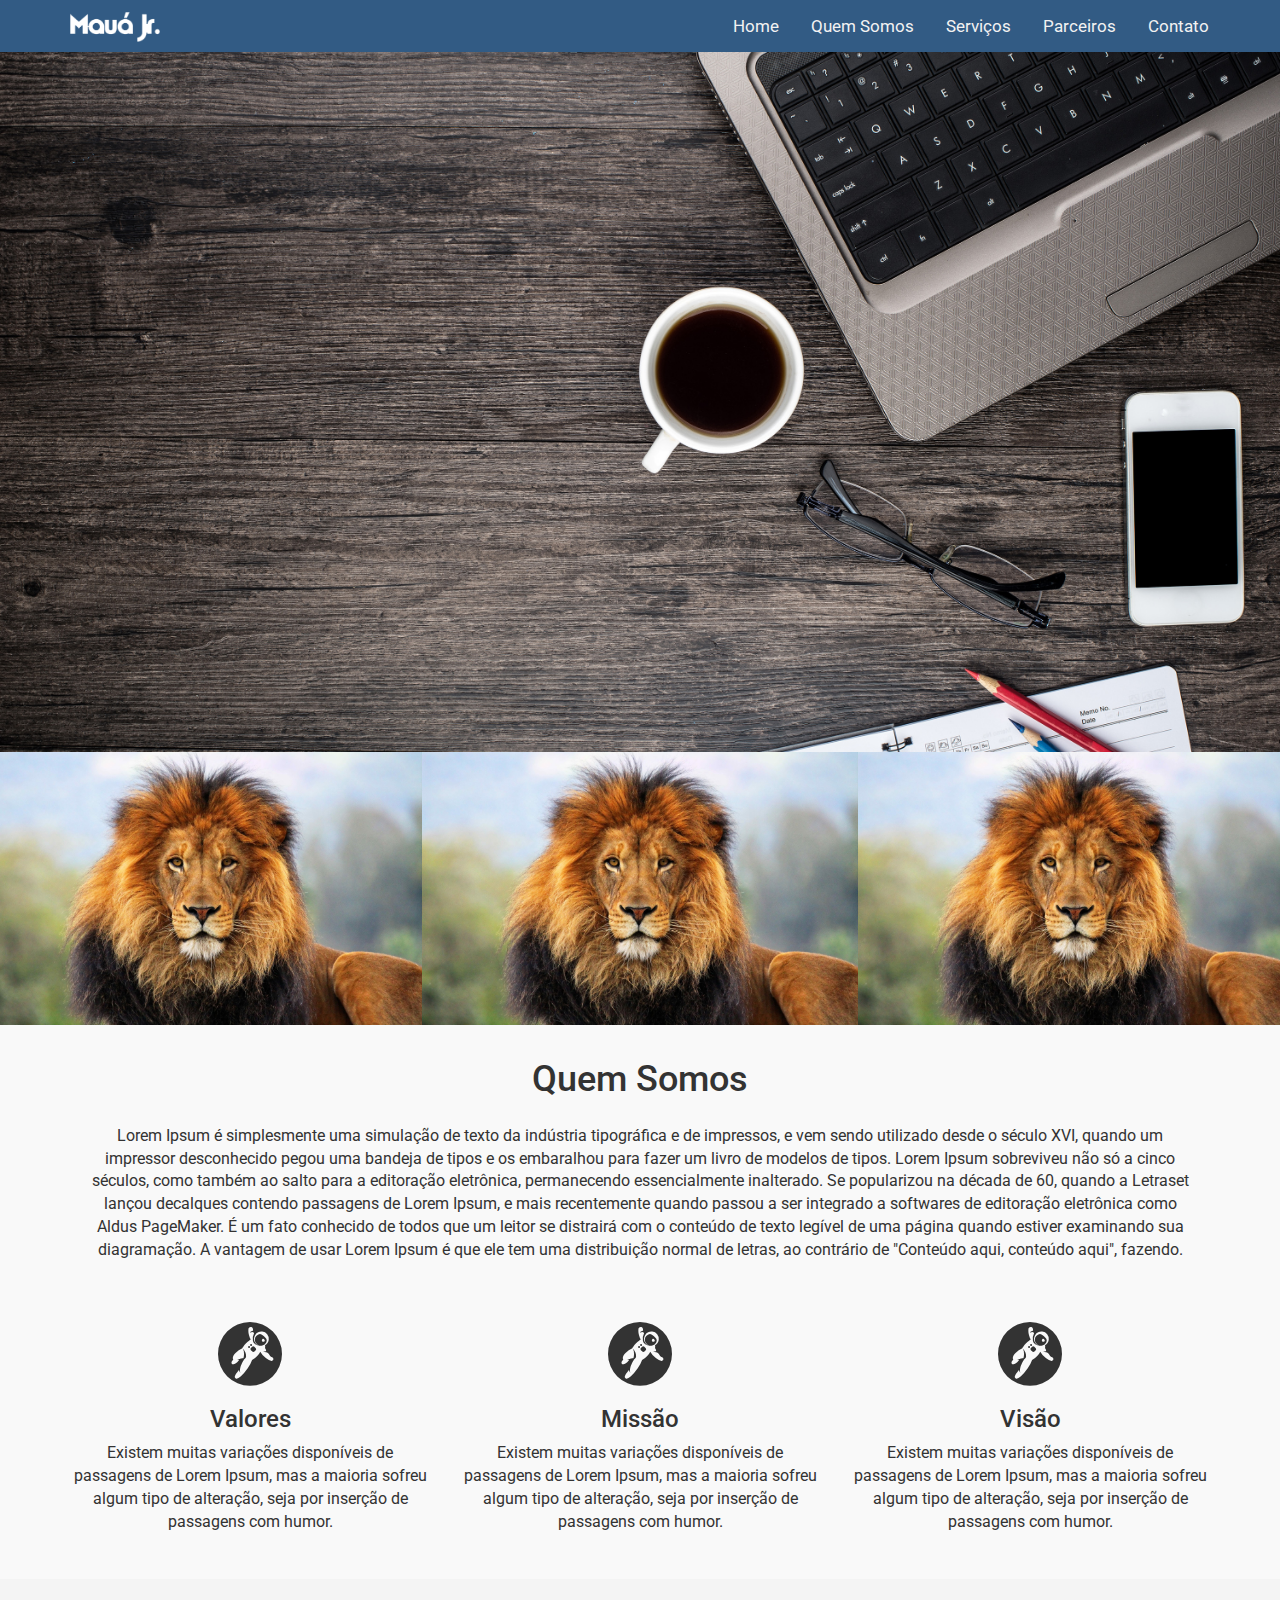
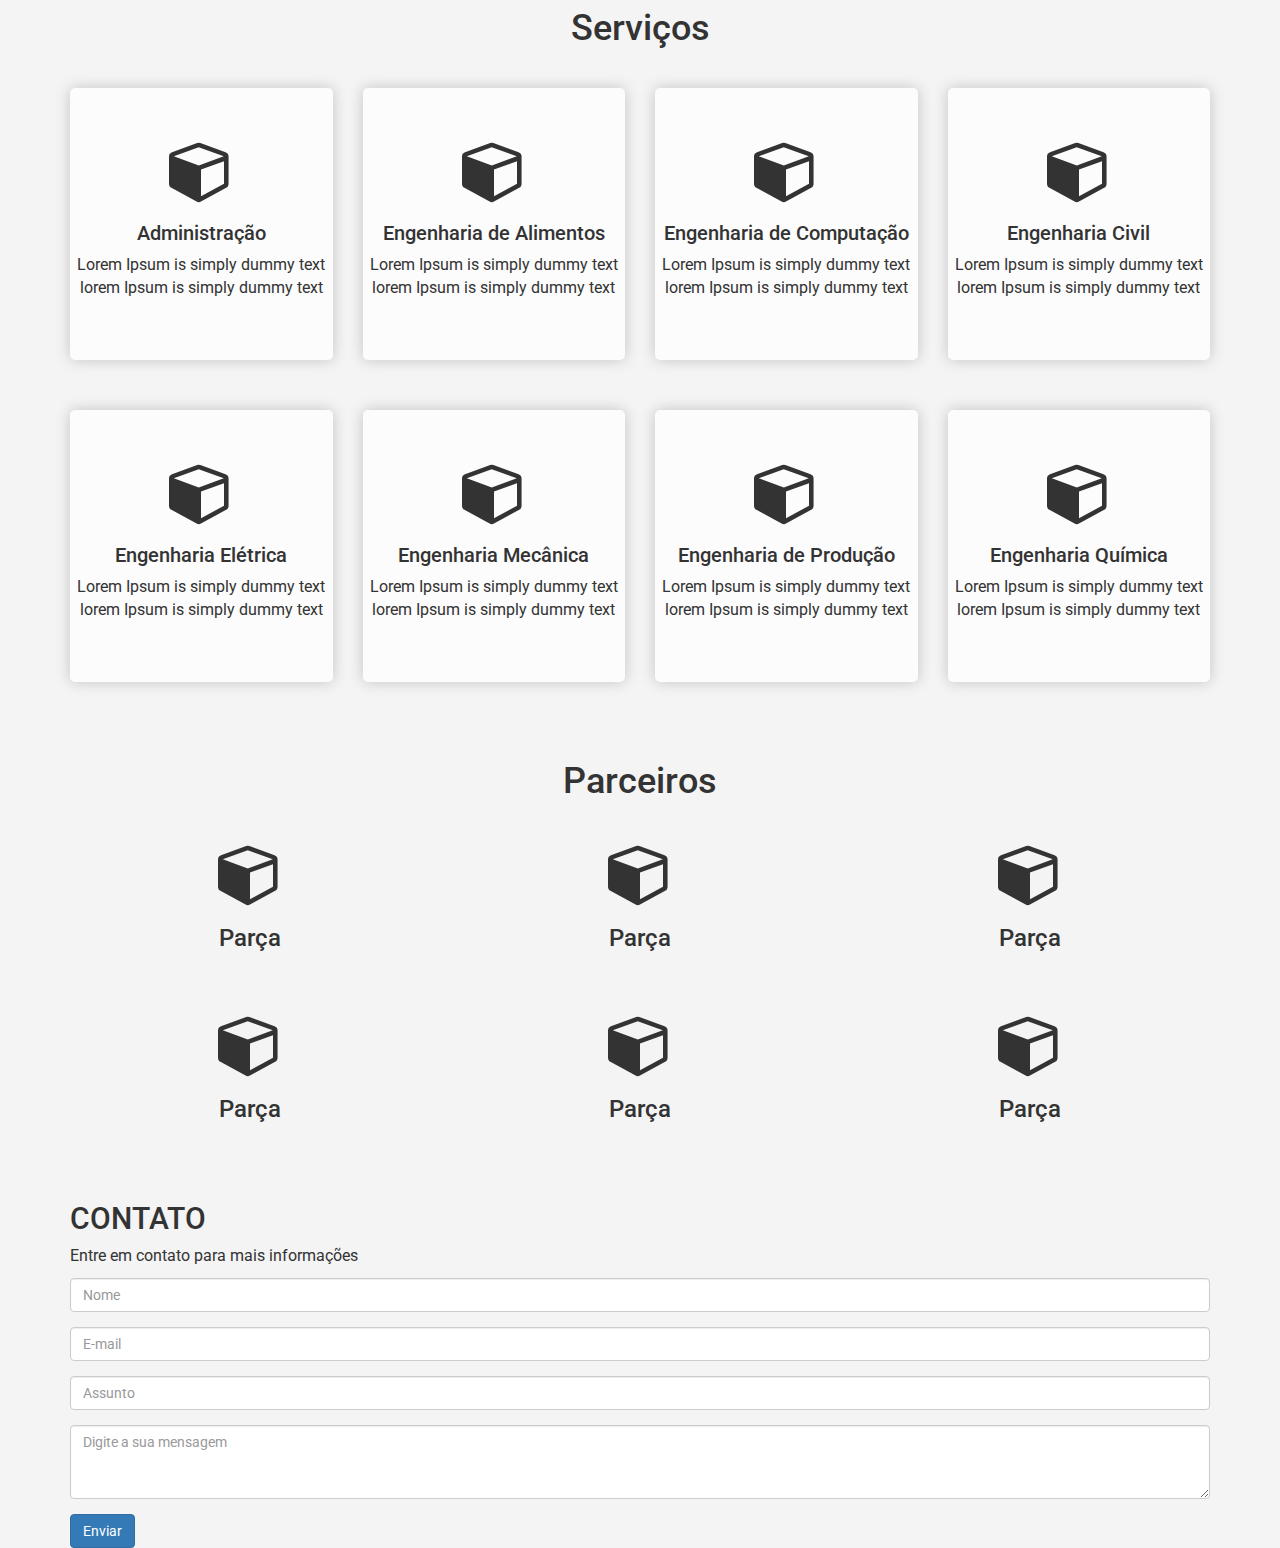
==== commit 27d60e60: "Implementação da section de contatos (50%/100%)" ====
--- a/www/index.html
+++ b/www/index.html
@@ -2,184 +2,229 @@
 <html>
 
 <head>
-    <meta charset="utf-8">
-    <meta name="viewport" content="width=device-width, initial-scale=1">
-    <title>Mauá Jr.</title>
-    <link rel="stylesheet" href="../css/bootstrap.min.css">
-    <link href="https://fonts.googleapis.com/css?family=Roboto:400,500,700" rel="stylesheet">
-    <link rel="stylesheet" href="../font-awesome/css/font-awesome.min.css">
-    <link rel="stylesheet" href="../css/menu-hamburguer.css">
-    <link rel="stylesheet" href="../css/styles.css">
-    <link rel="stylesheet" href="../css/contato.css">
+  <meta charset="utf-8">
+  <meta name="viewport" content="width=device-width, initial-scale=1">
+  <title>Mauá Jr.</title>
+  <link rel="stylesheet" href="../css/bootstrap.min.css">
+  <link href="https://fonts.googleapis.com/css?family=Roboto:400,500,700" rel="stylesheet">
+  <link rel="stylesheet" href="../font-awesome/css/font-awesome.min.css">
+  <link rel="stylesheet" href="../css/menu-hamburguer.css">
+  <link rel="stylesheet" href="../css/styles.css">
 </head>
 
 <body>
-    <header>
-        <div class="container">
-            <nav>
-                <div class="col-sm-6 header-logo">
-                    <a href="#"><img src="images/logo-font-mauajr.png" alt="Logo Mauá Jr."></a>
-                </div>
-
-                <div class="topnav" id="myTopnav">
-                    <a href="#contato">Contato</a>
-                    <a href="#parceiros">Parceiros</a>
-                    <a href="#servicos">Serviços</a>
-                    <a href="#quem-somos">Quem Somos</a>
-                    <a href="#home">Home</a>
-                    <a href="javascript:void(0);" class="icon" onclick="abrirMenu()">&#9776;</a>
-                </div>
-            </nav>
-        </div>
-    </header>
-
-    <!-- SECTION BANNERS -->
-    <section>
-        <div class="body-banner">
-            <!-- Imagem no background-image no CSS -->
-        </div>
-
-        <div class="body-secondary-banner">
-            <div class="row">
-                <div class="col-sm-4 body-secondary-banner-images">
-                    <img src="images/leao.jpg" alt="leao">
-                </div>
-
-                <div class="col-sm-4 body-secondary-banner-images">
-                    <img src="images/leao.jpg" alt="leao">
-                </div>
-
-                <div class="col-sm-4 body-secondary-banner-images">
-                    <img src="images/leao.jpg" alt="leao">
-                </div>
-            </div>
-        </div>
-    </section>
-
-    <!-- SECTION QUEM SOMOS -->
-    <section class="section-quem-somos" id="quem-somos">
-        <div class="container">
-            <!-- PRIMEIRA PARTE DO QUEM SOMOS -->
-            <div class="col-sm-12 text-center titulo-quem-somos">
-                <h1>Quem Somos</h1>
-                <p>Lorem Ipsum é simplesmente uma simulação de texto da indústria tipográfica e de impressos, e vem sendo utilizado desde o século XVI, quando um impressor desconhecido pegou uma bandeja de tipos e os embaralhou para fazer um livro de modelos
-                    de tipos. Lorem Ipsum sobreviveu não só a cinco séculos, como também ao salto para a editoração eletrônica, permanecendo essencialmente inalterado. Se popularizou na década de 60, quando a Letraset lançou decalques contendo passagens
-                    de Lorem Ipsum, e mais recentemente quando passou a ser integrado a softwares de editoração eletrônica como Aldus PageMaker. É um fato conhecido de todos que um leitor se distrairá com o conteúdo de texto legível de uma página quando
-                    estiver examinando sua diagramação. A vantagem de usar Lorem Ipsum é que ele tem uma distribuição normal de letras, ao contrário de "Conteúdo aqui, conteúdo aqui", fazendo.</p>
-            </div>
-
-            <!-- SEGUNDA PARTE DO QUEM SOMOS -->
-            <div class="row text-center">
-                <div class="col-sm-4">
-                    <i class="fa fa-grav fa-4x" aria-hidden="true"></i>
-                    <h3>Valores</h3>
-                    <p>Existem muitas variações disponíveis de passagens de Lorem Ipsum, mas a maioria sofreu algum tipo de alteração, seja por inserção de passagens com humor.</p>
-                </div>
-
-                <div class="col-sm-4">
-                    <i class="fa fa-grav fa-4x" aria-hidden="true"></i>
-                    <h3>Missão</h3>
-                    <p>Existem muitas variações disponíveis de passagens de Lorem Ipsum, mas a maioria sofreu algum tipo de alteração, seja por inserção de passagens com humor.</p>
-                </div>
-
-                <div class="col-sm-4">
-                    <i class="fa fa-grav fa-4x" aria-hidden="true"></i>
-                    <h3>Visão</h3>
-                    <p>Existem muitas variações disponíveis de passagens de Lorem Ipsum, mas a maioria sofreu algum tipo de alteração, seja por inserção de passagens com humor.</p>
-                </div>
-            </div>
-        </div>
-    </section>
-
-    <!-- SECTION SERVIÇOS -->
-    <section class="section-servicos" id="servicos">
-        <div class="container">
-
-            <!-- TITULO SERVIÇOS -->
-            <div class="col-sm-12 text-center titulo-servicos">
-                <h1>Serviços</h1>
-            </div>
-
-            <!-- PRIMEIRA LINHA - ICONES SERVIÇOS -->
-            <div class="row text-center">
-
-                <div class="col-sm-3">
-                    <div class="card-servicos">
-                        <i class="fa fa-cube fa-4x" aria-hidden="true"></i>
-                        <h3>Administração</h3>
-                        <p>Lorem Ipsum is simply dummy text lorem Ipsum is simply dummy text</p>
-                        <!-- <button class="btn btn-info"><a href="teste.html">Saiba Mais</a></button> -->
-                    </div>
-                </div>
-
-                <div class="col-sm-3">
-                    <div class="card-servicos">
-                        <i class="fa fa-cube fa-4x" aria-hidden="true"></i>
-                        <h3>Engenharia de Alimentos</h3>
-                        <p>Lorem Ipsum is simply dummy text lorem Ipsum is simply dummy text</p>
-                    </div>
-                </div>
-
-                <div class="col-sm-3">
-                    <div class="card-servicos">
-                        <i class="fa fa-cube fa-4x" aria-hidden="true"></i>
-                        <h3>Engenharia de Computação</h3>
-                        <p>Lorem Ipsum is simply dummy text lorem Ipsum is simply dummy text</p>
-                    </div>
-                </div>
-
-                <div class="col-sm-3">
-                    <div class="card-servicos">
-                        <i class="fa fa-cube fa-4x" aria-hidden="true"></i>
-                        <h3>Engenharia Civil</h3>
-                        <p>Lorem Ipsum is simply dummy text lorem Ipsum is simply dummy text</p>
-                    </div>
-                </div>
-
-            </div>
-
-
-            <!-- SEGUNDA LINHA - ICONES SERVIÇOS -->
-            <div class="row text-center">
-
-                <div class="col-sm-3">
-                    <div class="card-servicos">
-                        <i class="fa fa-cube fa-4x" aria-hidden="true"></i>
-                        <h3>Engenharia Elétrica</h3>
-                        <p>Lorem Ipsum is simply dummy text lorem Ipsum is simply dummy text</p>
-                    </div>
-                </div>
-
-                <div class="col-sm-3">
-                    <div class="card-servicos">
-                        <i class="fa fa-cube fa-4x" aria-hidden="true"></i>
-                        <h3>Engenharia Mecânica</h3>
-                        <p>Lorem Ipsum is simply dummy text lorem Ipsum is simply dummy text</p>
-                    </div>
-                </div>
-
-                <div class="col-sm-3">
-                    <div class="card-servicos">
-                        <i class="fa fa-cube fa-4x" aria-hidden="true"></i>
-                        <h3>Engenharia de Produção</h3>
-                        <p>Lorem Ipsum is simply dummy text lorem Ipsum is simply dummy text</p>
-                    </div>
-                </div>
-
-                <div class="col-sm-3">
-                    <div class="card-servicos">
-                        <i class="fa fa-cube fa-4x" aria-hidden="true"></i>
-                        <h3>Engenharia Química</h3>
-                        <p>Lorem Ipsum is simply dummy text lorem Ipsum is simply dummy text</p>
-                    </div>
-                </div>
-
-            </div>
-
-
-        </div>
-    </section>
-
+  <header>
+    <div class="container">
+      <nav>
+        <div class="col-sm-6 header-logo">
+          <a href="#"><img src="images/logo-font-mauajr.png" alt="Logo Mauá Jr."></a>
+        </div>
+
+        <div class="topnav" id="myTopnav">
+          <a href="#contato">Contato</a>
+          <a href="#parceiros">Parceiros</a>
+          <a href="#servicos">Serviços</a>
+          <a href="#quem-somos">Quem Somos</a>
+          <a href="#home">Home</a>
+          <a href="javascript:void(0);" class="icon" onclick="abrirMenu()">&#9776;</a>
+        </div>
+      </nav>
+    </div>
+  </header>
+
+  <!-- SECTION BANNERS -->
+  <section>
+    <div class="body-banner">
+      <!-- Imagem no background-image no CSS -->
+    </div>
+
+    <div class="body-secondary-banner">
+      <div class="row">
+        <div class="col-sm-4 body-secondary-banner-images">
+          <img src="images/leao.jpg" alt="leao">
+        </div>
+
+        <div class="col-sm-4 body-secondary-banner-images">
+          <img src="images/leao.jpg" alt="leao">
+        </div>
+
+        <div class="col-sm-4 body-secondary-banner-images">
+          <img src="images/leao.jpg" alt="leao">
+        </div>
+      </div>
+    </div>
+  </section>
+
+  <!-- SECTION QUEM SOMOS -->
+  <section class="section-quem-somos">
+    <div class="container">
+      <!-- PRIMEIRA PARTE DO QUEM SOMOS -->
+      <div class="col-sm-12 text-center titulo-quem-somos">
+        <h1>Quem Somos</h1>
+        <p>Lorem Ipsum é simplesmente uma simulação de texto da indústria tipográfica e de impressos, e vem sendo utilizado desde o século XVI, quando um impressor desconhecido pegou uma bandeja de tipos e os embaralhou para fazer um livro de modelos de
+          tipos. Lorem Ipsum sobreviveu não só a cinco séculos, como também ao salto para a editoração eletrônica, permanecendo essencialmente inalterado. Se popularizou na década de 60, quando a Letraset lançou decalques contendo passagens de Lorem Ipsum,
+          e mais recentemente quando passou a ser integrado a softwares de editoração eletrônica como Aldus PageMaker. É um fato conhecido de todos que um leitor se distrairá com o conteúdo de texto legível de uma página quando estiver examinando sua
+          diagramação. A vantagem de usar Lorem Ipsum é que ele tem uma distribuição normal de letras, ao contrário de "Conteúdo aqui, conteúdo aqui", fazendo.</p>
+      </div>
+
+      <!-- SEGUNDA PARTE DO QUEM SOMOS -->
+      <div class="row text-center">
+        <div class="col-sm-4">
+          <i class="fa fa-grav fa-4x" aria-hidden="true"></i>
+          <h3>Valores</h3>
+          <p>Existem muitas variações disponíveis de passagens de Lorem Ipsum, mas a maioria sofreu algum tipo de alteração, seja por inserção de passagens com humor.</p>
+        </div>
+
+        <div class="col-sm-4">
+          <i class="fa fa-grav fa-4x" aria-hidden="true"></i>
+          <h3>Missão</h3>
+          <p>Existem muitas variações disponíveis de passagens de Lorem Ipsum, mas a maioria sofreu algum tipo de alteração, seja por inserção de passagens com humor.</p>
+        </div>
+
+        <div class="col-sm-4">
+          <i class="fa fa-grav fa-4x" aria-hidden="true"></i>
+          <h3>Visão</h3>
+          <p>Existem muitas variações disponíveis de passagens de Lorem Ipsum, mas a maioria sofreu algum tipo de alteração, seja por inserção de passagens com humor.</p>
+        </div>
+      </div>
+    </div>
+  </section>
+
+  <!-- SECTION SERVIÇOS -->
+  <section class="section-servicos">
+    <div class="container">
+
+      <!-- TITULO SERVIÇOS -->
+      <div class="col-sm-12 text-center titulo-servicos">
+        <h1>Serviços</h1>
+      </div>
+
+      <!-- PRIMEIRA LINHA - ICONES SERVIÇOS -->
+      <div class="row text-center">
+
+        <div class="col-sm-3">
+          <div class="card-servicos">
+            <i class="fa fa-cube fa-4x" aria-hidden="true"></i>
+            <h3>Administração</h3>
+            <p>Lorem Ipsum is simply dummy text lorem Ipsum is simply dummy text</p>
+            <!-- <button class="btn btn-info">Saiba Mais</button> -->
+          </div>
+        </div>
+
+        <div class="col-sm-3">
+          <div class="card-servicos">
+            <i class="fa fa-cube fa-4x" aria-hidden="true"></i>
+            <h3>Engenharia de Alimentos</h3>
+            <p>Lorem Ipsum is simply dummy text lorem Ipsum is simply dummy text</p>
+          </div>
+        </div>
+
+        <div class="col-sm-3">
+          <div class="card-servicos">
+            <i class="fa fa-cube fa-4x" aria-hidden="true"></i>
+            <h3>Engenharia de Computação</h3>
+            <p>Lorem Ipsum is simply dummy text lorem Ipsum is simply dummy text</p>
+          </div>
+        </div>
+
+        <div class="col-sm-3">
+          <div class="card-servicos">
+            <i class="fa fa-cube fa-4x" aria-hidden="true"></i>
+            <h3>Engenharia Civil</h3>
+            <p>Lorem Ipsum is simply dummy text lorem Ipsum is simply dummy text</p>
+          </div>
+        </div>
+
+      </div>
+
+
+      <!-- SEGUNDA LINHA - ICONES SERVIÇOS -->
+      <div class="row text-center">
+
+        <div class="col-sm-3">
+          <div class="card-servicos">
+            <i class="fa fa-cube fa-4x" aria-hidden="true"></i>
+            <h3>Engenharia Elétrica</h3>
+            <p>Lorem Ipsum is simply dummy text lorem Ipsum is simply dummy text</p>
+          </div>
+        </div>
+
+        <div class="col-sm-3">
+          <div class="card-servicos">
+            <i class="fa fa-cube fa-4x" aria-hidden="true"></i>
+            <h3>Engenharia Mecânica</h3>
+            <p>Lorem Ipsum is simply dummy text lorem Ipsum is simply dummy text</p>
+          </div>
+        </div>
+
+        <div class="col-sm-3">
+          <div class="card-servicos">
+            <i class="fa fa-cube fa-4x" aria-hidden="true"></i>
+            <h3>Engenharia de Produção</h3>
+            <p>Lorem Ipsum is simply dummy text lorem Ipsum is simply dummy text</p>
+          </div>
+        </div>
+
+        <div class="col-sm-3">
+          <div class="card-servicos">
+            <i class="fa fa-cube fa-4x" aria-hidden="true"></i>
+            <h3>Engenharia Química</h3>
+            <p>Lorem Ipsum is simply dummy text lorem Ipsum is simply dummy text</p>
+          </div>
+        </div>
+
+      </div>
+
+
+    </div>
+  </section>
+
+  <!-- SECTION PARCEIROS -->
+  <section class="section-parceiros">
+    <div class="container">
+
+      <!-- TITULO PARCERIOS -->
+      <div class="col-sm-12 text-center titulo-parceiros">
+        <h1>Parceiros</h1>
+      </div>
+
+      <!-- PRIMEIRA LINHA - ICONES PARCEIROS -->
+      <div class="row text-center">
+
+        <div class="col-sm-4">
+            <i class="fa fa-cube fa-4x" aria-hidden="true"></i>
+            <h3>Parça</h3>
+        </div>
+        <div class="col-sm-4">
+            <i class="fa fa-cube fa-4x" aria-hidden="true"></i>
+            <h3>Parça</h3>
+        </div>
+        <div class="col-sm-4">
+            <i class="fa fa-cube fa-4x" aria-hidden="true"></i>
+            <h3>Parça</h3>
+        </div>
+      </div>
+
+      <!-- SEGUNDA LINHA - ICONES PARCEIROS -->
+      <div class="row text-center">
+
+        <div class="col-sm-4">
+            <i class="fa fa-cube fa-4x" aria-hidden="true"></i>
+            <h3>Parça</h3>
+        </div>
+        <div class="col-sm-4">
+            <i class="fa fa-cube fa-4x" aria-hidden="true"></i>
+            <h3>Parça</h3>
+        </div>
+        <div class="col-sm-4">
+            <i class="fa fa-cube fa-4x" aria-hidden="true"></i>
+            <h3>Parça</h3>
+        </div>
+
+      </div>
+
+
+    </div>
 
     <!-- SECTION CONTATO -->
     <!-- <section class="contato-background" id="contato">
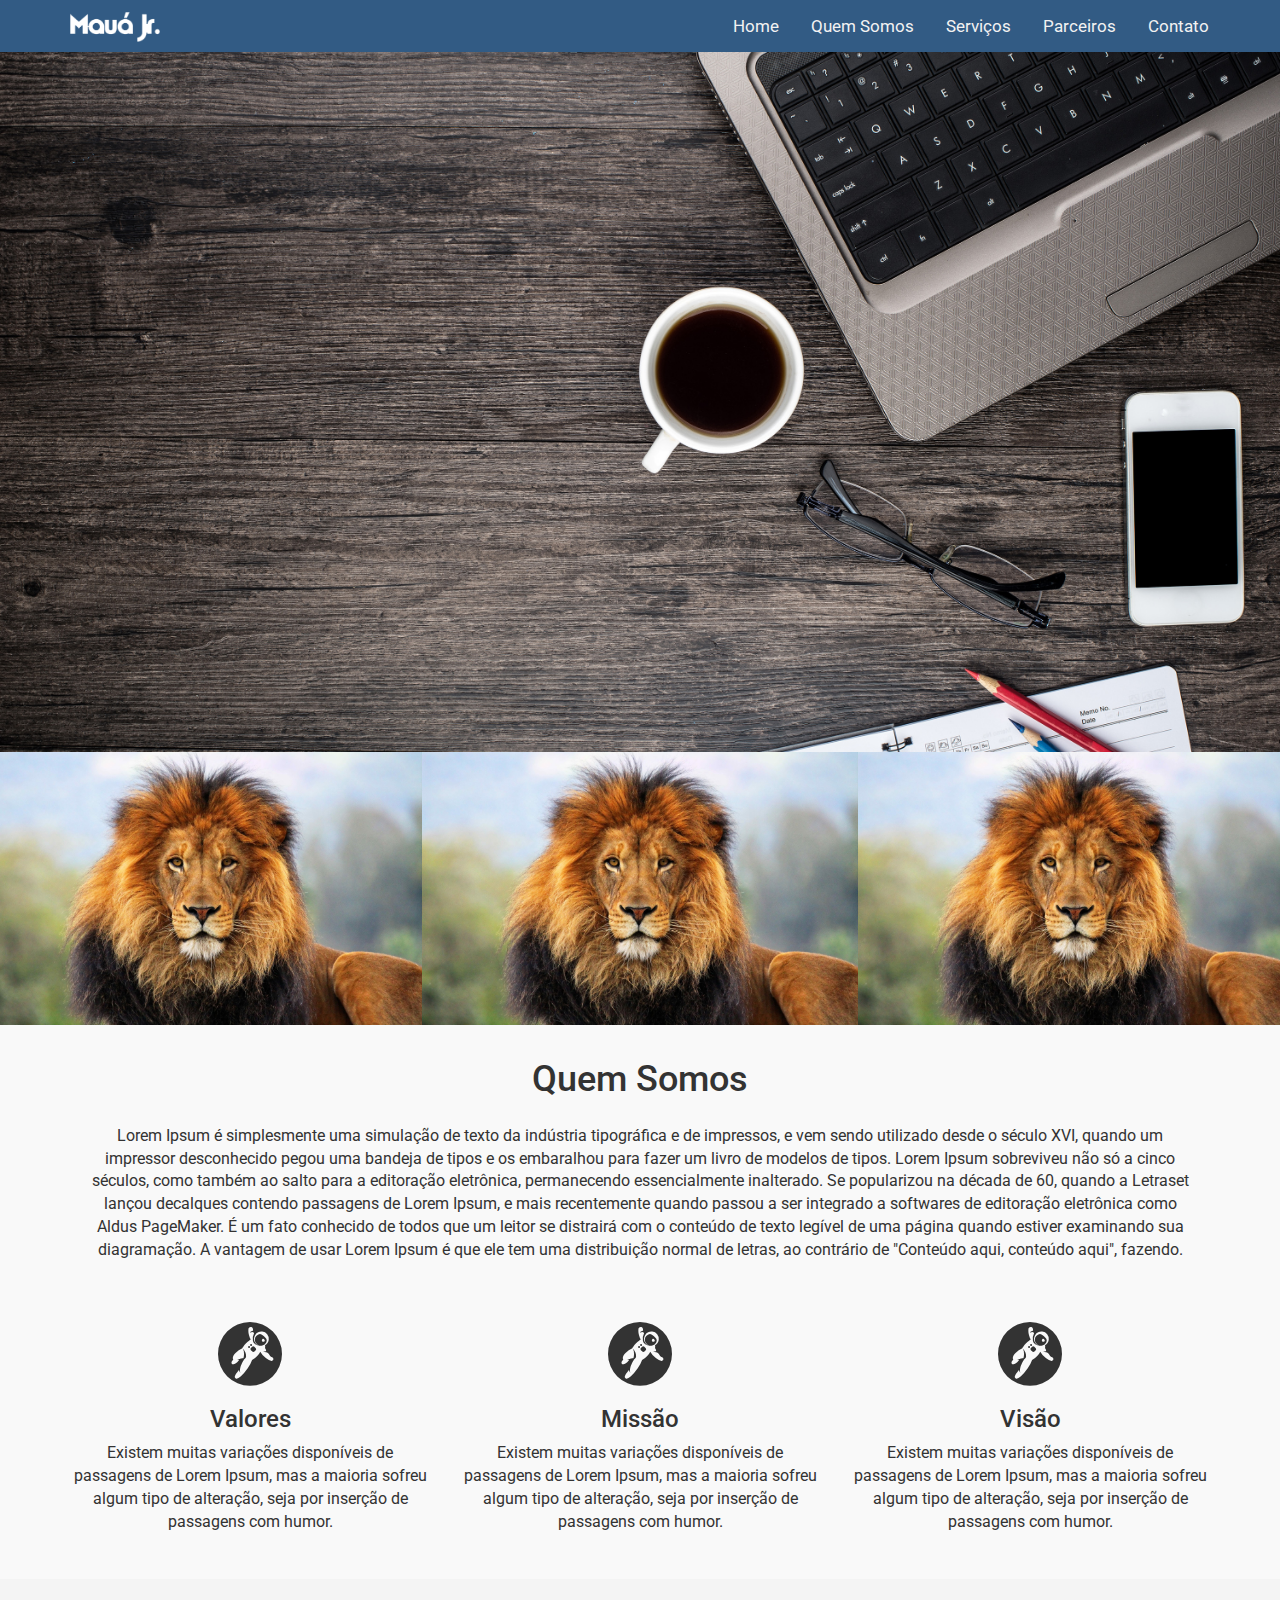
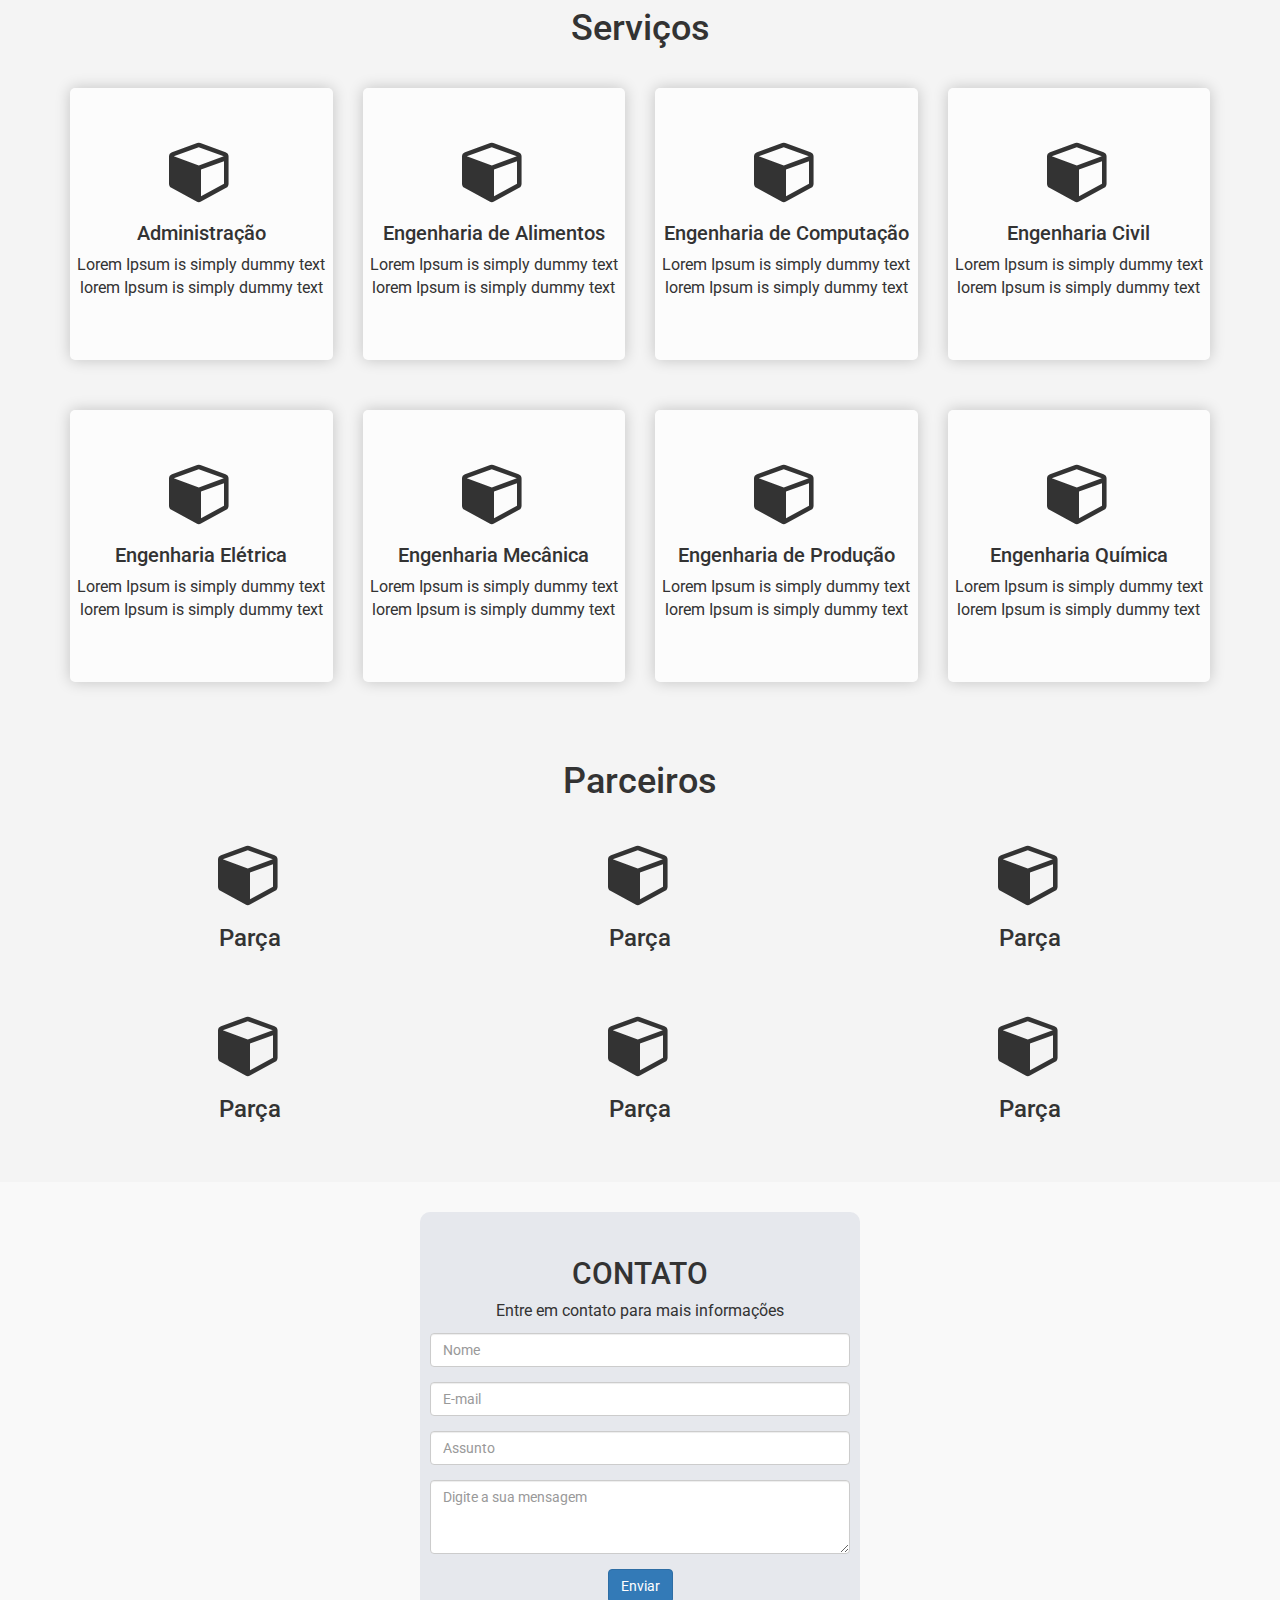
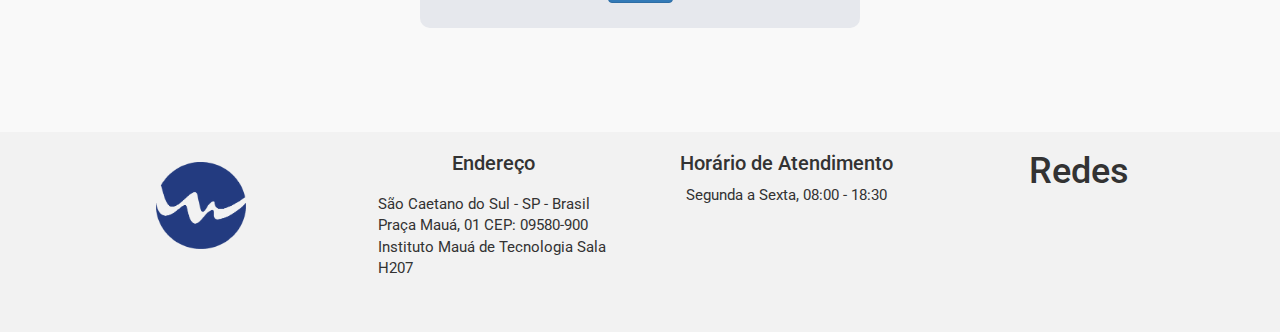
==== commit a81a1d5c: "Ajustes na section Contatos, Criação Footer e Página primera Página dos Núcleos" ====
--- a/www/index.html
+++ b/www/index.html
@@ -2,232 +2,233 @@
 <html>
 
 <head>
-  <meta charset="utf-8">
-  <meta name="viewport" content="width=device-width, initial-scale=1">
-  <title>Mauá Jr.</title>
-  <link rel="stylesheet" href="../css/bootstrap.min.css">
-  <link href="https://fonts.googleapis.com/css?family=Roboto:400,500,700" rel="stylesheet">
-  <link rel="stylesheet" href="../font-awesome/css/font-awesome.min.css">
-  <link rel="stylesheet" href="../css/menu-hamburguer.css">
-  <link rel="stylesheet" href="../css/styles.css">
+    <meta charset="utf-8">
+    <meta name="viewport" content="width=device-width, initial-scale=1">
+    <title>Mauá Jr.</title>
+    <link rel="stylesheet" href="../css/bootstrap.min.css">
+    <link href="https://fonts.googleapis.com/css?family=Roboto:400,500,700" rel="stylesheet">
+    <link rel="stylesheet" href="../font-awesome/css/font-awesome.min.css">
+    <link rel="stylesheet" href="../css/menu-hamburguer.css">
+    <link rel="stylesheet" href="../css/styles.css">
 </head>
 
 <body>
-  <header>
-    <div class="container">
-      <nav>
-        <div class="col-sm-6 header-logo">
-          <a href="#"><img src="images/logo-font-mauajr.png" alt="Logo Mauá Jr."></a>
-        </div>
-
-        <div class="topnav" id="myTopnav">
-          <a href="#contato">Contato</a>
-          <a href="#parceiros">Parceiros</a>
-          <a href="#servicos">Serviços</a>
-          <a href="#quem-somos">Quem Somos</a>
-          <a href="#home">Home</a>
-          <a href="javascript:void(0);" class="icon" onclick="abrirMenu()">&#9776;</a>
-        </div>
-      </nav>
-    </div>
-  </header>
-
-  <!-- SECTION BANNERS -->
-  <section>
-    <div class="body-banner">
-      <!-- Imagem no background-image no CSS -->
-    </div>
-
-    <div class="body-secondary-banner">
-      <div class="row">
-        <div class="col-sm-4 body-secondary-banner-images">
-          <img src="images/leao.jpg" alt="leao">
-        </div>
-
-        <div class="col-sm-4 body-secondary-banner-images">
-          <img src="images/leao.jpg" alt="leao">
-        </div>
-
-        <div class="col-sm-4 body-secondary-banner-images">
-          <img src="images/leao.jpg" alt="leao">
-        </div>
-      </div>
-    </div>
-  </section>
-
-  <!-- SECTION QUEM SOMOS -->
-  <section class="section-quem-somos">
-    <div class="container">
-      <!-- PRIMEIRA PARTE DO QUEM SOMOS -->
-      <div class="col-sm-12 text-center titulo-quem-somos">
-        <h1>Quem Somos</h1>
-        <p>Lorem Ipsum é simplesmente uma simulação de texto da indústria tipográfica e de impressos, e vem sendo utilizado desde o século XVI, quando um impressor desconhecido pegou uma bandeja de tipos e os embaralhou para fazer um livro de modelos de
-          tipos. Lorem Ipsum sobreviveu não só a cinco séculos, como também ao salto para a editoração eletrônica, permanecendo essencialmente inalterado. Se popularizou na década de 60, quando a Letraset lançou decalques contendo passagens de Lorem Ipsum,
-          e mais recentemente quando passou a ser integrado a softwares de editoração eletrônica como Aldus PageMaker. É um fato conhecido de todos que um leitor se distrairá com o conteúdo de texto legível de uma página quando estiver examinando sua
-          diagramação. A vantagem de usar Lorem Ipsum é que ele tem uma distribuição normal de letras, ao contrário de "Conteúdo aqui, conteúdo aqui", fazendo.</p>
-      </div>
-
-      <!-- SEGUNDA PARTE DO QUEM SOMOS -->
-      <div class="row text-center">
-        <div class="col-sm-4">
-          <i class="fa fa-grav fa-4x" aria-hidden="true"></i>
-          <h3>Valores</h3>
-          <p>Existem muitas variações disponíveis de passagens de Lorem Ipsum, mas a maioria sofreu algum tipo de alteração, seja por inserção de passagens com humor.</p>
-        </div>
-
-        <div class="col-sm-4">
-          <i class="fa fa-grav fa-4x" aria-hidden="true"></i>
-          <h3>Missão</h3>
-          <p>Existem muitas variações disponíveis de passagens de Lorem Ipsum, mas a maioria sofreu algum tipo de alteração, seja por inserção de passagens com humor.</p>
-        </div>
-
-        <div class="col-sm-4">
-          <i class="fa fa-grav fa-4x" aria-hidden="true"></i>
-          <h3>Visão</h3>
-          <p>Existem muitas variações disponíveis de passagens de Lorem Ipsum, mas a maioria sofreu algum tipo de alteração, seja por inserção de passagens com humor.</p>
-        </div>
-      </div>
-    </div>
-  </section>
-
-  <!-- SECTION SERVIÇOS -->
-  <section class="section-servicos">
-    <div class="container">
-
-      <!-- TITULO SERVIÇOS -->
-      <div class="col-sm-12 text-center titulo-servicos">
-        <h1>Serviços</h1>
-      </div>
-
-      <!-- PRIMEIRA LINHA - ICONES SERVIÇOS -->
-      <div class="row text-center">
-
-        <div class="col-sm-3">
-          <div class="card-servicos">
-            <i class="fa fa-cube fa-4x" aria-hidden="true"></i>
-            <h3>Administração</h3>
-            <p>Lorem Ipsum is simply dummy text lorem Ipsum is simply dummy text</p>
-            <!-- <button class="btn btn-info">Saiba Mais</button> -->
-          </div>
-        </div>
-
-        <div class="col-sm-3">
-          <div class="card-servicos">
-            <i class="fa fa-cube fa-4x" aria-hidden="true"></i>
-            <h3>Engenharia de Alimentos</h3>
-            <p>Lorem Ipsum is simply dummy text lorem Ipsum is simply dummy text</p>
-          </div>
-        </div>
-
-        <div class="col-sm-3">
-          <div class="card-servicos">
-            <i class="fa fa-cube fa-4x" aria-hidden="true"></i>
-            <h3>Engenharia de Computação</h3>
-            <p>Lorem Ipsum is simply dummy text lorem Ipsum is simply dummy text</p>
-          </div>
-        </div>
-
-        <div class="col-sm-3">
-          <div class="card-servicos">
-            <i class="fa fa-cube fa-4x" aria-hidden="true"></i>
-            <h3>Engenharia Civil</h3>
-            <p>Lorem Ipsum is simply dummy text lorem Ipsum is simply dummy text</p>
-          </div>
-        </div>
-
-      </div>
-
-
-      <!-- SEGUNDA LINHA - ICONES SERVIÇOS -->
-      <div class="row text-center">
-
-        <div class="col-sm-3">
-          <div class="card-servicos">
-            <i class="fa fa-cube fa-4x" aria-hidden="true"></i>
-            <h3>Engenharia Elétrica</h3>
-            <p>Lorem Ipsum is simply dummy text lorem Ipsum is simply dummy text</p>
-          </div>
-        </div>
-
-        <div class="col-sm-3">
-          <div class="card-servicos">
-            <i class="fa fa-cube fa-4x" aria-hidden="true"></i>
-            <h3>Engenharia Mecânica</h3>
-            <p>Lorem Ipsum is simply dummy text lorem Ipsum is simply dummy text</p>
-          </div>
-        </div>
-
-        <div class="col-sm-3">
-          <div class="card-servicos">
-            <i class="fa fa-cube fa-4x" aria-hidden="true"></i>
-            <h3>Engenharia de Produção</h3>
-            <p>Lorem Ipsum is simply dummy text lorem Ipsum is simply dummy text</p>
-          </div>
-        </div>
-
-        <div class="col-sm-3">
-          <div class="card-servicos">
-            <i class="fa fa-cube fa-4x" aria-hidden="true"></i>
-            <h3>Engenharia Química</h3>
-            <p>Lorem Ipsum is simply dummy text lorem Ipsum is simply dummy text</p>
-          </div>
-        </div>
-
-      </div>
-
-
-    </div>
-  </section>
-
-  <!-- SECTION PARCEIROS -->
-  <section class="section-parceiros">
-    <div class="container">
-
-      <!-- TITULO PARCERIOS -->
-      <div class="col-sm-12 text-center titulo-parceiros">
-        <h1>Parceiros</h1>
-      </div>
-
-      <!-- PRIMEIRA LINHA - ICONES PARCEIROS -->
-      <div class="row text-center">
-
-        <div class="col-sm-4">
-            <i class="fa fa-cube fa-4x" aria-hidden="true"></i>
-            <h3>Parça</h3>
-        </div>
-        <div class="col-sm-4">
-            <i class="fa fa-cube fa-4x" aria-hidden="true"></i>
-            <h3>Parça</h3>
-        </div>
-        <div class="col-sm-4">
-            <i class="fa fa-cube fa-4x" aria-hidden="true"></i>
-            <h3>Parça</h3>
-        </div>
-      </div>
-
-      <!-- SEGUNDA LINHA - ICONES PARCEIROS -->
-      <div class="row text-center">
-
-        <div class="col-sm-4">
-            <i class="fa fa-cube fa-4x" aria-hidden="true"></i>
-            <h3>Parça</h3>
-        </div>
-        <div class="col-sm-4">
-            <i class="fa fa-cube fa-4x" aria-hidden="true"></i>
-            <h3>Parça</h3>
-        </div>
-        <div class="col-sm-4">
-            <i class="fa fa-cube fa-4x" aria-hidden="true"></i>
-            <h3>Parça</h3>
-        </div>
-
-      </div>
-
-
-    </div>
-
-    <!-- SECTION CONTATO -->
-    <!-- <section class="contato-background" id="contato">
+    <header>
+        <div class="container">
+            <nav>
+                <div class="col-sm-6 header-logo">
+                    <a href="#"><img src="images/logo-font-mauajr.png" alt="Logo Mauá Jr."></a>
+                </div>
+
+                <div class="topnav" id="myTopnav">
+                    <a href="#contato">Contato</a>
+                    <a href="#parceiros">Parceiros</a>
+                    <a href="#servicos">Serviços</a>
+                    <a href="#quem-somos">Quem Somos</a>
+                    <a href="#home">Home</a>
+                    <a href="javascript:void(0);" class="icon" onclick="abrirMenu()">&#9776;</a>
+                </div>
+            </nav>
+        </div>
+    </header>
+
+    <!-- SECTION BANNERS -->
+    <section>
+        <div class="col-sm-12 body-banner">
+            <!-- Imagem no background-image no CSS -->
+        </div>
+
+        <div class="body-secondary-banner">
+            <div class="row">
+                <div class="col-sm-4 body-secondary-banner-images">
+                    <img src="images/leao.jpg" alt="leao">
+                </div>
+
+                <div class="col-sm-4 body-secondary-banner-images">
+                    <img src="images/leao.jpg" alt="leao">
+                </div>
+
+                <div class="col-sm-4 body-secondary-banner-images">
+                    <img src="images/leao.jpg" alt="leao">
+                </div>
+            </div>
+        </div>
+    </section>
+
+    <!-- SECTION QUEM SOMOS -->
+    <section class="section-quem-somos">
+        <div class="container">
+            <!-- PRIMEIRA PARTE DO QUEM SOMOS -->
+            <div class="col-sm-12 text-center titulo-quem-somos">
+                <h1>Quem Somos</h1>
+                <p>Lorem Ipsum é simplesmente uma simulação de texto da indústria tipográfica e de impressos, e vem sendo utilizado desde o século XVI, quando um impressor desconhecido pegou uma bandeja de tipos e os embaralhou para fazer um livro de modelos
+                    de tipos. Lorem Ipsum sobreviveu não só a cinco séculos, como também ao salto para a editoração eletrônica, permanecendo essencialmente inalterado. Se popularizou na década de 60, quando a Letraset lançou decalques contendo passagens
+                    de Lorem Ipsum, e mais recentemente quando passou a ser integrado a softwares de editoração eletrônica como Aldus PageMaker. É um fato conhecido de todos que um leitor se distrairá com o conteúdo de texto legível de uma página quando
+                    estiver examinando sua diagramação. A vantagem de usar Lorem Ipsum é que ele tem uma distribuição normal de letras, ao contrário de "Conteúdo aqui, conteúdo aqui", fazendo.</p>
+            </div>
+
+            <!-- SEGUNDA PARTE DO QUEM SOMOS -->
+            <div class="row text-center">
+                <div class="col-sm-4">
+                    <i class="fa fa-grav fa-4x" aria-hidden="true"></i>
+                    <h3>Valores</h3>
+                    <p>Existem muitas variações disponíveis de passagens de Lorem Ipsum, mas a maioria sofreu algum tipo de alteração, seja por inserção de passagens com humor.</p>
+                </div>
+
+                <div class="col-sm-4">
+                    <i class="fa fa-grav fa-4x" aria-hidden="true"></i>
+                    <h3>Missão</h3>
+                    <p>Existem muitas variações disponíveis de passagens de Lorem Ipsum, mas a maioria sofreu algum tipo de alteração, seja por inserção de passagens com humor.</p>
+                </div>
+
+                <div class="col-sm-4">
+                    <i class="fa fa-grav fa-4x" aria-hidden="true"></i>
+                    <h3>Visão</h3>
+                    <p>Existem muitas variações disponíveis de passagens de Lorem Ipsum, mas a maioria sofreu algum tipo de alteração, seja por inserção de passagens com humor.</p>
+                </div>
+            </div>
+        </div>
+    </section>
+
+    <!-- SECTION SERVIÇOS -->
+    <section class="section-servicos">
+        <div class="container">
+
+            <!-- TITULO SERVIÇOS -->
+            <div class="col-sm-12 text-center titulo-servicos">
+                <h1>Serviços</h1>
+            </div>
+
+            <!-- PRIMEIRA LINHA - ICONES SERVIÇOS -->
+            <div class="row text-center">
+
+                <div class="col-sm-3">
+                    <div class="card-servicos">
+                        <i class="fa fa-cube fa-4x" aria-hidden="true"></i>
+                        <h3>Administração</h3>
+                        <p>Lorem Ipsum is simply dummy text lorem Ipsum is simply dummy text</p>
+                        <!-- <button class="btn btn-info">Saiba Mais</button> -->
+                    </div>
+                </div>
+
+                <div class="col-sm-3">
+                    <div class="card-servicos">
+                        <i class="fa fa-cube fa-4x" aria-hidden="true"></i>
+                        <h3>Engenharia de Alimentos</h3>
+                        <p>Lorem Ipsum is simply dummy text lorem Ipsum is simply dummy text</p>
+                    </div>
+                </div>
+
+                <div class="col-sm-3">
+                    <div class="card-servicos">
+                        <i class="fa fa-cube fa-4x" aria-hidden="true"></i>
+                        <h3>Engenharia de Computação</h3>
+                        <p>Lorem Ipsum is simply dummy text lorem Ipsum is simply dummy text</p>
+                    </div>
+                </div>
+
+                <div class="col-sm-3">
+                    <div class="card-servicos">
+                        <i class="fa fa-cube fa-4x" aria-hidden="true"></i>
+                        <h3>Engenharia Civil</h3>
+                        <p>Lorem Ipsum is simply dummy text lorem Ipsum is simply dummy text</p>
+                    </div>
+                </div>
+
+            </div>
+
+
+            <!-- SEGUNDA LINHA - ICONES SERVIÇOS -->
+            <div class="row text-center">
+
+                <div class="col-sm-3">
+                    <div class="card-servicos">
+                        <i class="fa fa-cube fa-4x" aria-hidden="true"></i>
+                        <h3>Engenharia Elétrica</h3>
+                        <p>Lorem Ipsum is simply dummy text lorem Ipsum is simply dummy text</p>
+                    </div>
+                </div>
+
+                <div class="col-sm-3">
+                    <div class="card-servicos">
+                        <i class="fa fa-cube fa-4x" aria-hidden="true"></i>
+                        <h3>Engenharia Mecânica</h3>
+                        <p>Lorem Ipsum is simply dummy text lorem Ipsum is simply dummy text</p>
+                    </div>
+                </div>
+
+                <div class="col-sm-3">
+                    <div class="card-servicos">
+                        <i class="fa fa-cube fa-4x" aria-hidden="true"></i>
+                        <h3>Engenharia de Produção</h3>
+                        <p>Lorem Ipsum is simply dummy text lorem Ipsum is simply dummy text</p>
+                    </div>
+                </div>
+
+                <div class="col-sm-3">
+                    <div class="card-servicos">
+                        <i class="fa fa-cube fa-4x" aria-hidden="true"></i>
+                        <h3>Engenharia Química</h3>
+                        <p>Lorem Ipsum is simply dummy text lorem Ipsum is simply dummy text</p>
+                    </div>
+                </div>
+
+            </div>
+
+
+        </div>
+    </section>
+
+    <!-- SECTION PARCEIROS -->
+    <section class="section-parceiros">
+        <div class="container">
+
+            <!-- TITULO PARCERIOS -->
+            <div class="col-sm-12 text-center titulo-parceiros">
+                <h1>Parceiros</h1>
+            </div>
+
+            <!-- PRIMEIRA LINHA - ICONES PARCEIROS -->
+            <div class="row text-center">
+
+                <div class="col-sm-4">
+                    <i class="fa fa-cube fa-4x" aria-hidden="true"></i>
+                    <h3>Parça</h3>
+                </div>
+                <div class="col-sm-4">
+                    <i class="fa fa-cube fa-4x" aria-hidden="true"></i>
+                    <h3>Parça</h3>
+                </div>
+                <div class="col-sm-4">
+                    <i class="fa fa-cube fa-4x" aria-hidden="true"></i>
+                    <h3>Parça</h3>
+                </div>
+            </div>
+
+            <!-- SEGUNDA LINHA - ICONES PARCEIROS -->
+            <div class="row text-center">
+
+                <div class="col-sm-4">
+                    <i class="fa fa-cube fa-4x" aria-hidden="true"></i>
+                    <h3>Parça</h3>
+                </div>
+                <div class="col-sm-4">
+                    <i class="fa fa-cube fa-4x" aria-hidden="true"></i>
+                    <h3>Parça</h3>
+                </div>
+                <div class="col-sm-4">
+                    <i class="fa fa-cube fa-4x" aria-hidden="true"></i>
+                    <h3>Parça</h3>
+                </div>
+
+            </div>
+
+
+        </div>
+    </section>
+
+        <!-- SECTION CONTATO -->
+        <!-- <section class="contato-background" id="contato">
         <div class="div-form">
             <form>
                 <h2>CONTATO</h2>
@@ -284,12 +285,32 @@
 
 
     <footer>
-
+        <div class="container">
+            <div class="row text-center footer-text">
+
+
+                <div class="col-sm-3 footer-logo">
+                    <a href="#"><img src="images/logo-bola.png" alt="Logo Mauá Jr."></a>
+                </div>
+                <div class="col-sm-3 footer-endereco">
+                    <h1>Endereço</h1>
+                    <p>São Caetano do Sul - SP - Brasil Praça Mauá, 01 CEP: 09580-900 Instituto Mauá de Tecnologia Sala H207</p>
+                </div>
+                <div class="col-sm-3 footer-atendimento">
+                    <h1>Horário de Atendimento</h1>
+                    <p1>Segunda a Sexta, 08:00 - 18:30</p1>
+                </div>
+                <div class="col-sm-3 footer-redes-sociais">
+                    <h1>Redes</h1>
+                </div>
+            </div>
+
+        </div>
     </footer>
 
-    <script src="https://ajax.googleapis.com/ajax/libs/jquery/3.2.1/jquery.min.js"></script>
-    <script src="../js/menu-hamburguer.js"></script>
-    <script src="../js/smooth-scroll.js"></script>
+        <script src="https://ajax.googleapis.com/ajax/libs/jquery/3.2.1/jquery.min.js"></script>
+        <script src="../js/menu-hamburguer.js"></script>
+        <script src="../js/smooth-scroll.js"></script>
 </body>
 
 </html>
--- a/css/styles.css
+++ b/css/styles.css
@@ -100,3 +100,51 @@
     padding-top: 30px;
     padding-bottom: 40px;
 }
+
+.section-contato{
+    height: 550px;
+    padding: 30px;
+}
+form{
+    text-align: center;
+    margin: 0 350px;
+    box-sizing: border-box;
+    background: rgba(129, 142, 173, 0.16);
+    border-radius: 10px;
+    padding: 25px 10px;
+}
+
+input{
+
+}
+
+
+.footer-logo img {
+    margin-top: 30px;
+    width: 90px;
+}
+
+footer{
+    background-color: rgba(216, 214, 214, 0.2);
+    height: 200px;
+}
+
+.footer-endereco h1{
+    font-size: 20px;
+
+}
+
+.footer-endereco p{
+    text-align: left;
+    margin: 20px 15px 15px 15px;
+    font-size: 15px;
+}
+
+.footer-atendimento h1{
+    font-size: 20px;
+}
+
+.footer-atendimento p1{
+    margin: 20px 15px 15px 15px;
+    font-size: 15px;
+}
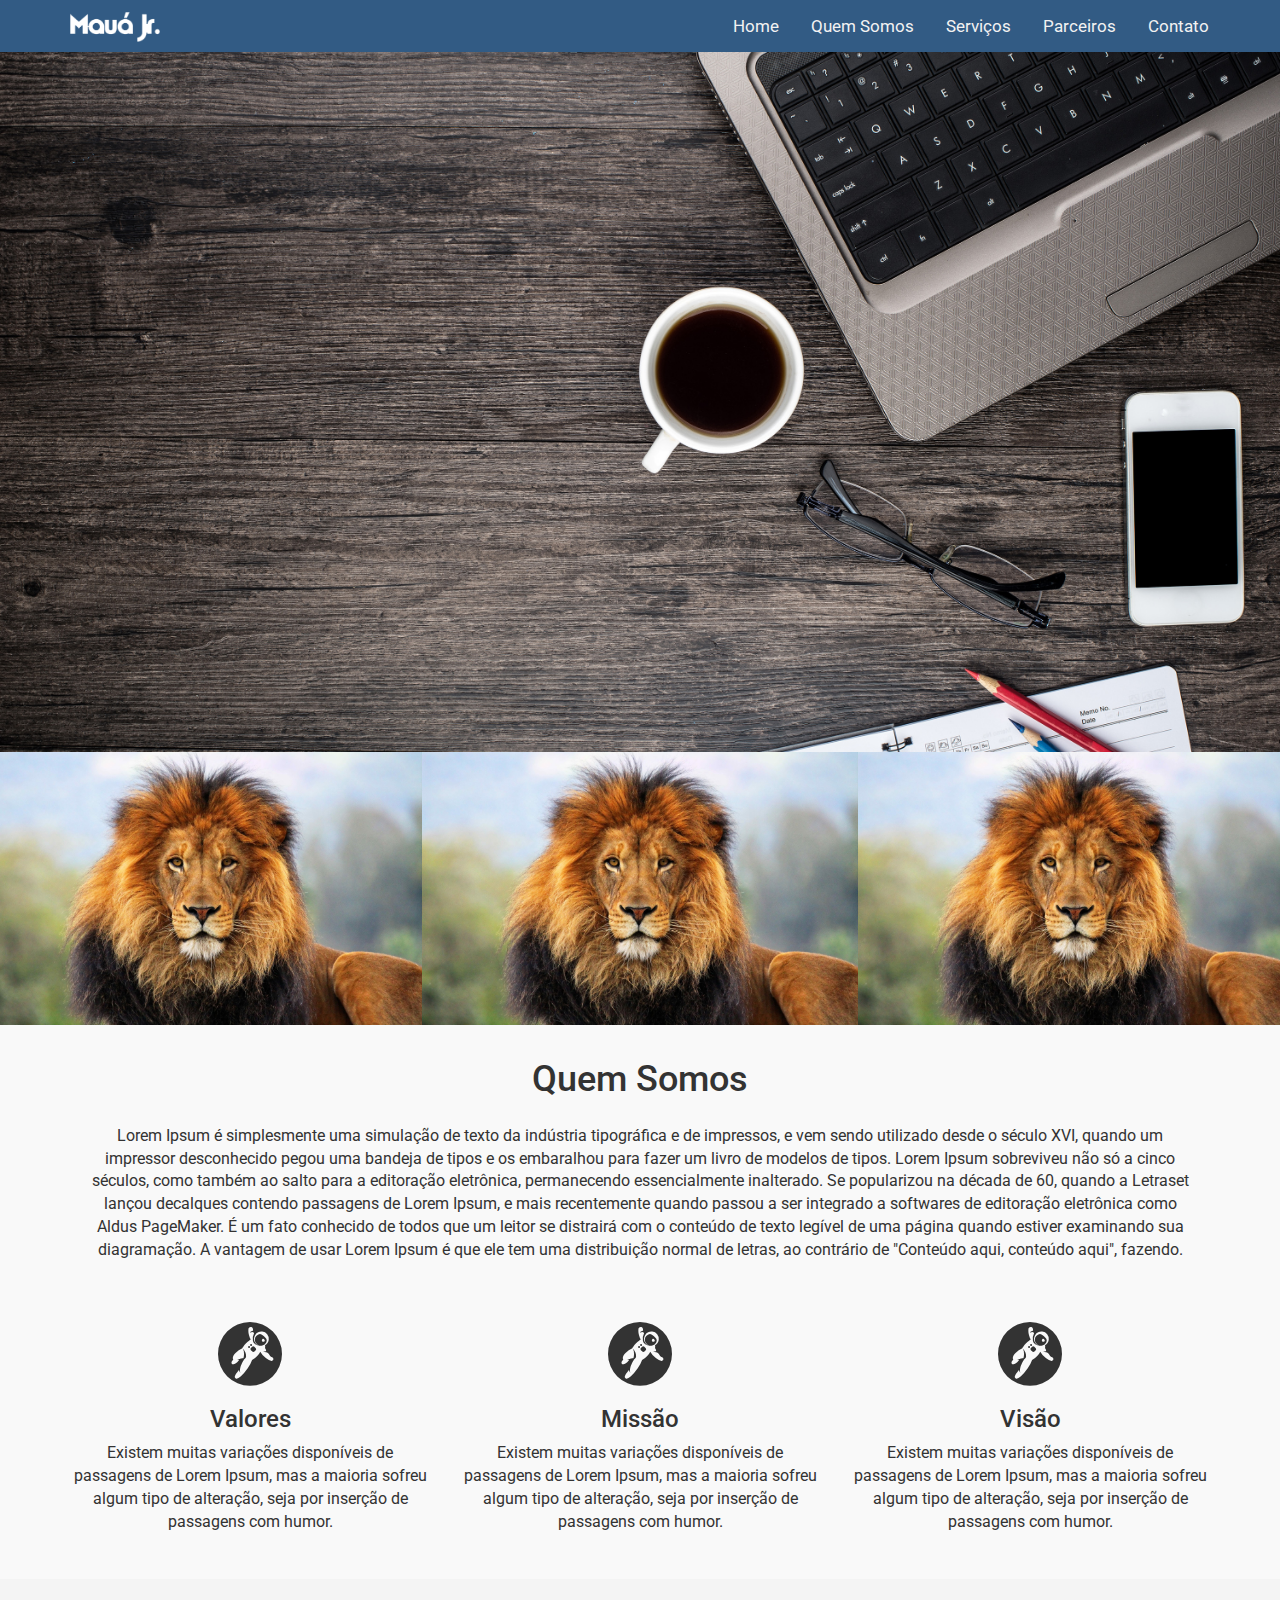
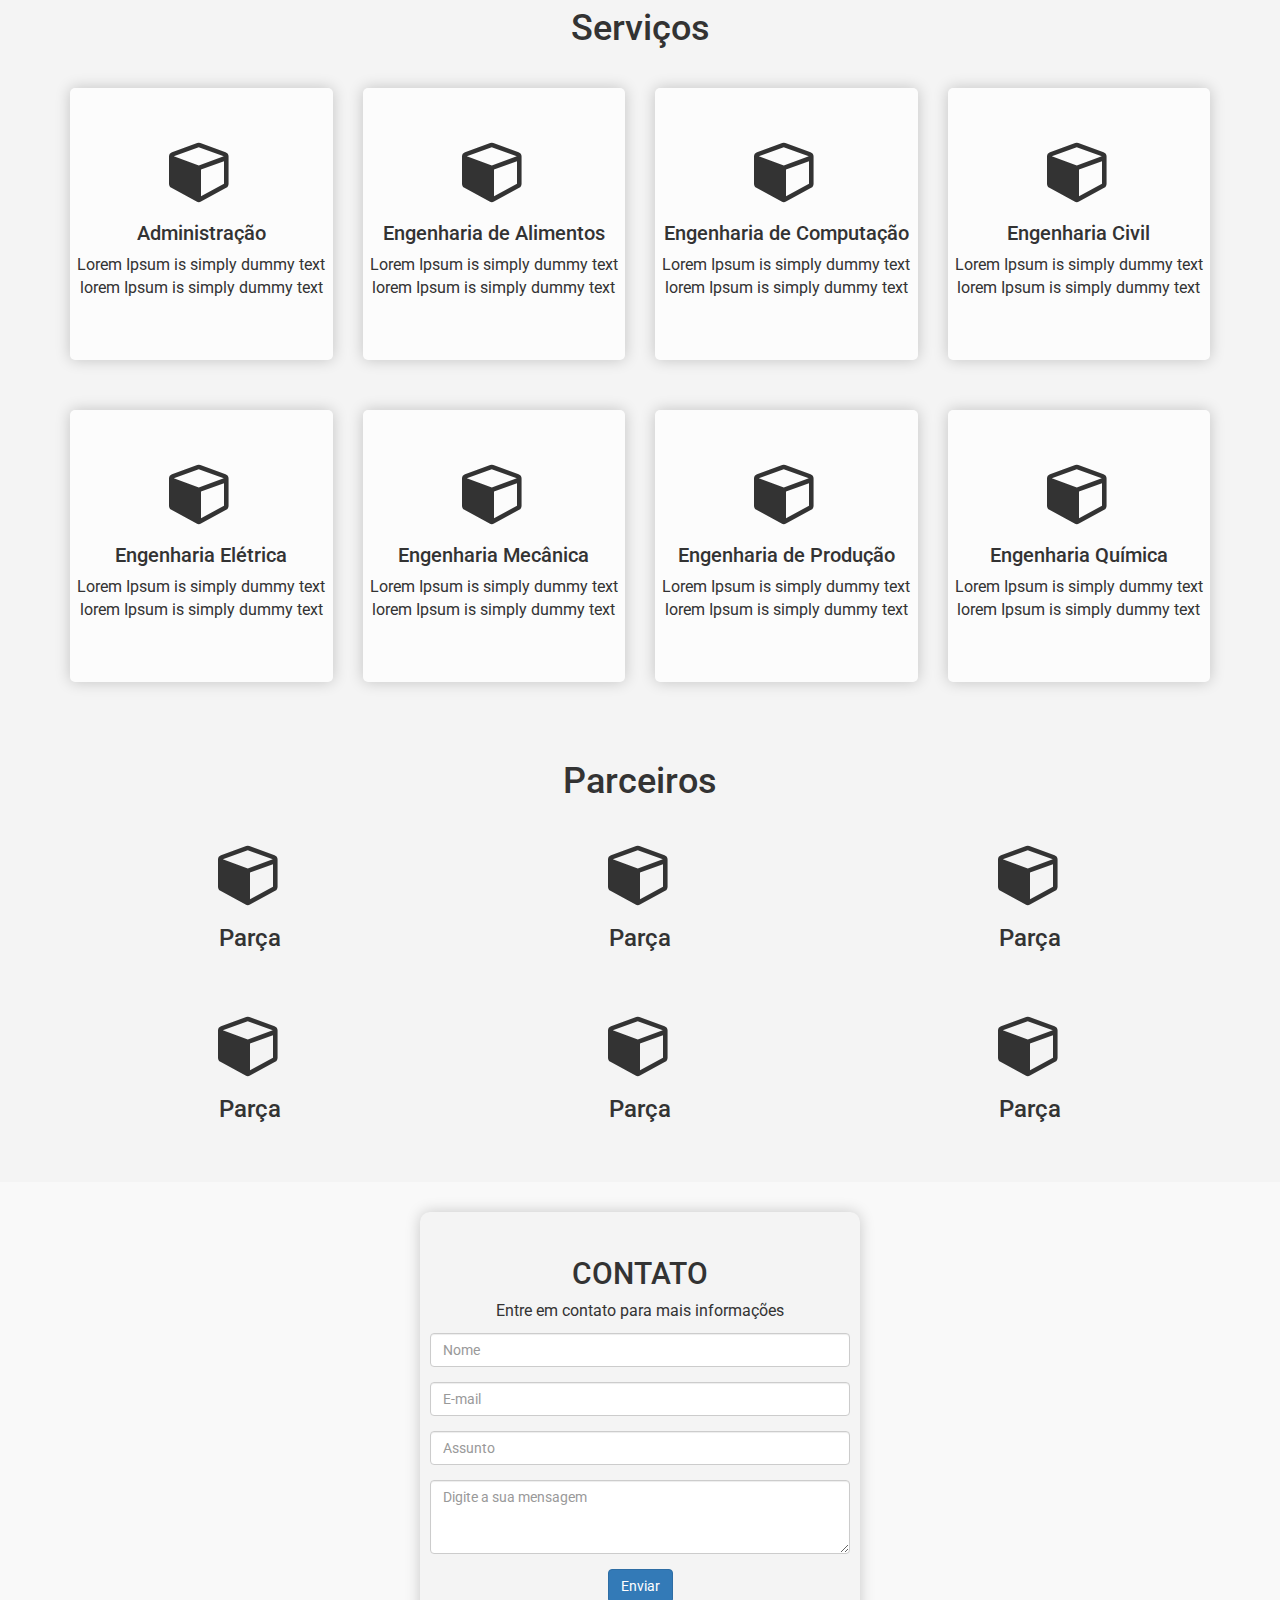
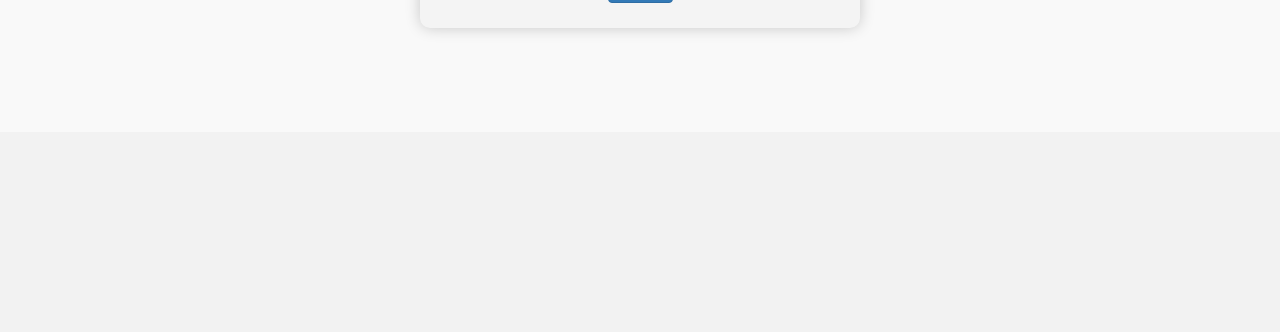
==== commit b9cdeebb: "Resolvendo problemas de merge" ====
--- a/www/index.html
+++ b/www/index.html
@@ -2,233 +2,233 @@
 <html>
 
 <head>
-    <meta charset="utf-8">
-    <meta name="viewport" content="width=device-width, initial-scale=1">
-    <title>Mauá Jr.</title>
-    <link rel="stylesheet" href="../css/bootstrap.min.css">
-    <link href="https://fonts.googleapis.com/css?family=Roboto:400,500,700" rel="stylesheet">
-    <link rel="stylesheet" href="../font-awesome/css/font-awesome.min.css">
-    <link rel="stylesheet" href="../css/menu-hamburguer.css">
-    <link rel="stylesheet" href="../css/styles.css">
+  <meta charset="utf-8">
+  <meta name="viewport" content="width=device-width, initial-scale=1">
+  <title>Mauá Jr.</title>
+  <link rel="stylesheet" href="../css/bootstrap.min.css">
+  <link href="https://fonts.googleapis.com/css?family=Roboto:400,500,700" rel="stylesheet">
+  <link rel="stylesheet" href="../font-awesome/css/font-awesome.min.css">
+  <link rel="stylesheet" href="../css/menu-hamburguer.css">
+  <link rel="stylesheet" href="../css/styles.css">
 </head>
 
 <body>
-    <header>
-        <div class="container">
-            <nav>
-                <div class="col-sm-6 header-logo">
-                    <a href="#"><img src="images/logo-font-mauajr.png" alt="Logo Mauá Jr."></a>
-                </div>
-
-                <div class="topnav" id="myTopnav">
-                    <a href="#contato">Contato</a>
-                    <a href="#parceiros">Parceiros</a>
-                    <a href="#servicos">Serviços</a>
-                    <a href="#quem-somos">Quem Somos</a>
-                    <a href="#home">Home</a>
-                    <a href="javascript:void(0);" class="icon" onclick="abrirMenu()">&#9776;</a>
-                </div>
-            </nav>
-        </div>
-    </header>
-
-    <!-- SECTION BANNERS -->
-    <section>
-        <div class="col-sm-12 body-banner">
-            <!-- Imagem no background-image no CSS -->
-        </div>
-
-        <div class="body-secondary-banner">
-            <div class="row">
-                <div class="col-sm-4 body-secondary-banner-images">
-                    <img src="images/leao.jpg" alt="leao">
-                </div>
-
-                <div class="col-sm-4 body-secondary-banner-images">
-                    <img src="images/leao.jpg" alt="leao">
-                </div>
-
-                <div class="col-sm-4 body-secondary-banner-images">
-                    <img src="images/leao.jpg" alt="leao">
-                </div>
-            </div>
-        </div>
-    </section>
-
-    <!-- SECTION QUEM SOMOS -->
-    <section class="section-quem-somos">
-        <div class="container">
-            <!-- PRIMEIRA PARTE DO QUEM SOMOS -->
-            <div class="col-sm-12 text-center titulo-quem-somos">
-                <h1>Quem Somos</h1>
-                <p>Lorem Ipsum é simplesmente uma simulação de texto da indústria tipográfica e de impressos, e vem sendo utilizado desde o século XVI, quando um impressor desconhecido pegou uma bandeja de tipos e os embaralhou para fazer um livro de modelos
-                    de tipos. Lorem Ipsum sobreviveu não só a cinco séculos, como também ao salto para a editoração eletrônica, permanecendo essencialmente inalterado. Se popularizou na década de 60, quando a Letraset lançou decalques contendo passagens
-                    de Lorem Ipsum, e mais recentemente quando passou a ser integrado a softwares de editoração eletrônica como Aldus PageMaker. É um fato conhecido de todos que um leitor se distrairá com o conteúdo de texto legível de uma página quando
-                    estiver examinando sua diagramação. A vantagem de usar Lorem Ipsum é que ele tem uma distribuição normal de letras, ao contrário de "Conteúdo aqui, conteúdo aqui", fazendo.</p>
-            </div>
-
-            <!-- SEGUNDA PARTE DO QUEM SOMOS -->
-            <div class="row text-center">
-                <div class="col-sm-4">
-                    <i class="fa fa-grav fa-4x" aria-hidden="true"></i>
-                    <h3>Valores</h3>
-                    <p>Existem muitas variações disponíveis de passagens de Lorem Ipsum, mas a maioria sofreu algum tipo de alteração, seja por inserção de passagens com humor.</p>
-                </div>
-
-                <div class="col-sm-4">
-                    <i class="fa fa-grav fa-4x" aria-hidden="true"></i>
-                    <h3>Missão</h3>
-                    <p>Existem muitas variações disponíveis de passagens de Lorem Ipsum, mas a maioria sofreu algum tipo de alteração, seja por inserção de passagens com humor.</p>
-                </div>
-
-                <div class="col-sm-4">
-                    <i class="fa fa-grav fa-4x" aria-hidden="true"></i>
-                    <h3>Visão</h3>
-                    <p>Existem muitas variações disponíveis de passagens de Lorem Ipsum, mas a maioria sofreu algum tipo de alteração, seja por inserção de passagens com humor.</p>
-                </div>
-            </div>
-        </div>
-    </section>
-
-    <!-- SECTION SERVIÇOS -->
-    <section class="section-servicos">
-        <div class="container">
-
-            <!-- TITULO SERVIÇOS -->
-            <div class="col-sm-12 text-center titulo-servicos">
-                <h1>Serviços</h1>
-            </div>
-
-            <!-- PRIMEIRA LINHA - ICONES SERVIÇOS -->
-            <div class="row text-center">
-
-                <div class="col-sm-3">
-                    <div class="card-servicos">
-                        <i class="fa fa-cube fa-4x" aria-hidden="true"></i>
-                        <h3>Administração</h3>
-                        <p>Lorem Ipsum is simply dummy text lorem Ipsum is simply dummy text</p>
-                        <!-- <button class="btn btn-info">Saiba Mais</button> -->
-                    </div>
-                </div>
-
-                <div class="col-sm-3">
-                    <div class="card-servicos">
-                        <i class="fa fa-cube fa-4x" aria-hidden="true"></i>
-                        <h3>Engenharia de Alimentos</h3>
-                        <p>Lorem Ipsum is simply dummy text lorem Ipsum is simply dummy text</p>
-                    </div>
-                </div>
-
-                <div class="col-sm-3">
-                    <div class="card-servicos">
-                        <i class="fa fa-cube fa-4x" aria-hidden="true"></i>
-                        <h3>Engenharia de Computação</h3>
-                        <p>Lorem Ipsum is simply dummy text lorem Ipsum is simply dummy text</p>
-                    </div>
-                </div>
-
-                <div class="col-sm-3">
-                    <div class="card-servicos">
-                        <i class="fa fa-cube fa-4x" aria-hidden="true"></i>
-                        <h3>Engenharia Civil</h3>
-                        <p>Lorem Ipsum is simply dummy text lorem Ipsum is simply dummy text</p>
-                    </div>
-                </div>
-
-            </div>
-
-
-            <!-- SEGUNDA LINHA - ICONES SERVIÇOS -->
-            <div class="row text-center">
-
-                <div class="col-sm-3">
-                    <div class="card-servicos">
-                        <i class="fa fa-cube fa-4x" aria-hidden="true"></i>
-                        <h3>Engenharia Elétrica</h3>
-                        <p>Lorem Ipsum is simply dummy text lorem Ipsum is simply dummy text</p>
-                    </div>
-                </div>
-
-                <div class="col-sm-3">
-                    <div class="card-servicos">
-                        <i class="fa fa-cube fa-4x" aria-hidden="true"></i>
-                        <h3>Engenharia Mecânica</h3>
-                        <p>Lorem Ipsum is simply dummy text lorem Ipsum is simply dummy text</p>
-                    </div>
-                </div>
-
-                <div class="col-sm-3">
-                    <div class="card-servicos">
-                        <i class="fa fa-cube fa-4x" aria-hidden="true"></i>
-                        <h3>Engenharia de Produção</h3>
-                        <p>Lorem Ipsum is simply dummy text lorem Ipsum is simply dummy text</p>
-                    </div>
-                </div>
-
-                <div class="col-sm-3">
-                    <div class="card-servicos">
-                        <i class="fa fa-cube fa-4x" aria-hidden="true"></i>
-                        <h3>Engenharia Química</h3>
-                        <p>Lorem Ipsum is simply dummy text lorem Ipsum is simply dummy text</p>
-                    </div>
-                </div>
-
-            </div>
-
-
-        </div>
-    </section>
-
-    <!-- SECTION PARCEIROS -->
-    <section class="section-parceiros">
-        <div class="container">
-
-            <!-- TITULO PARCERIOS -->
-            <div class="col-sm-12 text-center titulo-parceiros">
-                <h1>Parceiros</h1>
-            </div>
-
-            <!-- PRIMEIRA LINHA - ICONES PARCEIROS -->
-            <div class="row text-center">
-
-                <div class="col-sm-4">
-                    <i class="fa fa-cube fa-4x" aria-hidden="true"></i>
-                    <h3>Parça</h3>
-                </div>
-                <div class="col-sm-4">
-                    <i class="fa fa-cube fa-4x" aria-hidden="true"></i>
-                    <h3>Parça</h3>
-                </div>
-                <div class="col-sm-4">
-                    <i class="fa fa-cube fa-4x" aria-hidden="true"></i>
-                    <h3>Parça</h3>
-                </div>
-            </div>
-
-            <!-- SEGUNDA LINHA - ICONES PARCEIROS -->
-            <div class="row text-center">
-
-                <div class="col-sm-4">
-                    <i class="fa fa-cube fa-4x" aria-hidden="true"></i>
-                    <h3>Parça</h3>
-                </div>
-                <div class="col-sm-4">
-                    <i class="fa fa-cube fa-4x" aria-hidden="true"></i>
-                    <h3>Parça</h3>
-                </div>
-                <div class="col-sm-4">
-                    <i class="fa fa-cube fa-4x" aria-hidden="true"></i>
-                    <h3>Parça</h3>
-                </div>
-
-            </div>
-
-
-        </div>
-    </section>
-
-        <!-- SECTION CONTATO -->
-        <!-- <section class="contato-background" id="contato">
+  <header>
+    <div class="container">
+      <nav>
+        <div class="col-sm-6 header-logo">
+          <a href="#"><img src="images/logo-font-mauajr.png" alt="Logo Mauá Jr."></a>
+        </div>
+
+        <div class="topnav" id="myTopnav">
+          <a href="#contato">Contato</a>
+          <a href="#parceiros">Parceiros</a>
+          <a href="#servicos">Serviços</a>
+          <a href="#quem-somos">Quem Somos</a>
+          <a href="#home">Home</a>
+          <a href="javascript:void(0);" class="icon" onclick="abrirMenu()">&#9776;</a>
+        </div>
+      </nav>
+    </div>
+  </header>
+
+  <!-- SECTION BANNERS -->
+  <section>
+    <div class="body-banner">
+      <!-- Imagem no background-image no CSS -->
+    </div>
+
+    <div class="body-secondary-banner">
+      <div class="row">
+        <div class="col-sm-4 body-secondary-banner-images">
+          <img src="images/leao.jpg" alt="leao">
+        </div>
+
+        <div class="col-sm-4 body-secondary-banner-images">
+          <img src="images/leao.jpg" alt="leao">
+        </div>
+
+        <div class="col-sm-4 body-secondary-banner-images">
+          <img src="images/leao.jpg" alt="leao">
+        </div>
+      </div>
+    </div>
+  </section>
+
+  <!-- SECTION QUEM SOMOS -->
+  <section class="section-quem-somos">
+    <div class="container">
+      <!-- PRIMEIRA PARTE DO QUEM SOMOS -->
+      <div class="col-sm-12 text-center titulo-quem-somos">
+        <h1>Quem Somos</h1>
+        <p>Lorem Ipsum é simplesmente uma simulação de texto da indústria tipográfica e de impressos, e vem sendo utilizado desde o século XVI, quando um impressor desconhecido pegou uma bandeja de tipos e os embaralhou para fazer um livro de modelos de
+          tipos. Lorem Ipsum sobreviveu não só a cinco séculos, como também ao salto para a editoração eletrônica, permanecendo essencialmente inalterado. Se popularizou na década de 60, quando a Letraset lançou decalques contendo passagens de Lorem Ipsum,
+          e mais recentemente quando passou a ser integrado a softwares de editoração eletrônica como Aldus PageMaker. É um fato conhecido de todos que um leitor se distrairá com o conteúdo de texto legível de uma página quando estiver examinando sua
+          diagramação. A vantagem de usar Lorem Ipsum é que ele tem uma distribuição normal de letras, ao contrário de "Conteúdo aqui, conteúdo aqui", fazendo.</p>
+      </div>
+
+      <!-- SEGUNDA PARTE DO QUEM SOMOS -->
+      <div class="row text-center">
+        <div class="col-sm-4">
+          <i class="fa fa-grav fa-4x" aria-hidden="true"></i>
+          <h3>Valores</h3>
+          <p>Existem muitas variações disponíveis de passagens de Lorem Ipsum, mas a maioria sofreu algum tipo de alteração, seja por inserção de passagens com humor.</p>
+        </div>
+
+        <div class="col-sm-4">
+          <i class="fa fa-grav fa-4x" aria-hidden="true"></i>
+          <h3>Missão</h3>
+          <p>Existem muitas variações disponíveis de passagens de Lorem Ipsum, mas a maioria sofreu algum tipo de alteração, seja por inserção de passagens com humor.</p>
+        </div>
+
+        <div class="col-sm-4">
+          <i class="fa fa-grav fa-4x" aria-hidden="true"></i>
+          <h3>Visão</h3>
+          <p>Existem muitas variações disponíveis de passagens de Lorem Ipsum, mas a maioria sofreu algum tipo de alteração, seja por inserção de passagens com humor.</p>
+        </div>
+      </div>
+    </div>
+  </section>
+
+  <!-- SECTION SERVIÇOS -->
+  <section class="section-servicos">
+    <div class="container">
+
+      <!-- TITULO SERVIÇOS -->
+      <div class="col-sm-12 text-center titulo-servicos">
+        <h1>Serviços</h1>
+      </div>
+
+      <!-- PRIMEIRA LINHA - ICONES SERVIÇOS -->
+      <div class="row text-center">
+
+        <div class="col-sm-3">
+          <div class="card-servicos">
+            <i class="fa fa-cube fa-4x" aria-hidden="true"></i>
+            <h3>Administração</h3>
+            <p>Lorem Ipsum is simply dummy text lorem Ipsum is simply dummy text</p>
+            <!-- <button class="btn btn-info">Saiba Mais</button> -->
+          </div>
+        </div>
+
+        <div class="col-sm-3">
+          <div class="card-servicos">
+            <i class="fa fa-cube fa-4x" aria-hidden="true"></i>
+            <h3>Engenharia de Alimentos</h3>
+            <p>Lorem Ipsum is simply dummy text lorem Ipsum is simply dummy text</p>
+          </div>
+        </div>
+
+        <div class="col-sm-3">
+          <div class="card-servicos">
+            <i class="fa fa-cube fa-4x" aria-hidden="true"></i>
+            <h3>Engenharia de Computação</h3>
+            <p>Lorem Ipsum is simply dummy text lorem Ipsum is simply dummy text</p>
+          </div>
+        </div>
+
+        <div class="col-sm-3">
+          <div class="card-servicos">
+            <i class="fa fa-cube fa-4x" aria-hidden="true"></i>
+            <h3>Engenharia Civil</h3>
+            <p>Lorem Ipsum is simply dummy text lorem Ipsum is simply dummy text</p>
+          </div>
+        </div>
+
+      </div>
+
+
+      <!-- SEGUNDA LINHA - ICONES SERVIÇOS -->
+      <div class="row text-center">
+
+        <div class="col-sm-3">
+          <div class="card-servicos">
+            <i class="fa fa-cube fa-4x" aria-hidden="true"></i>
+            <h3>Engenharia Elétrica</h3>
+            <p>Lorem Ipsum is simply dummy text lorem Ipsum is simply dummy text</p>
+          </div>
+        </div>
+
+        <div class="col-sm-3">
+          <div class="card-servicos">
+            <i class="fa fa-cube fa-4x" aria-hidden="true"></i>
+            <h3>Engenharia Mecânica</h3>
+            <p>Lorem Ipsum is simply dummy text lorem Ipsum is simply dummy text</p>
+          </div>
+        </div>
+
+        <div class="col-sm-3">
+          <div class="card-servicos">
+            <i class="fa fa-cube fa-4x" aria-hidden="true"></i>
+            <h3>Engenharia de Produção</h3>
+            <p>Lorem Ipsum is simply dummy text lorem Ipsum is simply dummy text</p>
+          </div>
+        </div>
+
+        <div class="col-sm-3">
+          <div class="card-servicos">
+            <i class="fa fa-cube fa-4x" aria-hidden="true"></i>
+            <h3>Engenharia Química</h3>
+            <p>Lorem Ipsum is simply dummy text lorem Ipsum is simply dummy text</p>
+          </div>
+        </div>
+
+      </div>
+
+
+    </div>
+  </section>
+
+  <!-- SECTION PARCEIROS -->
+  <section class="section-parceiros">
+    <div class="container">
+
+      <!-- TITULO PARCERIOS -->
+      <div class="col-sm-12 text-center titulo-parceiros">
+        <h1>Parceiros</h1>
+      </div>
+
+      <!-- PRIMEIRA LINHA - ICONES PARCEIROS -->
+      <div class="row text-center">
+
+        <div class="col-sm-4">
+            <i class="fa fa-cube fa-4x" aria-hidden="true"></i>
+            <h3>Parça</h3>
+        </div>
+        <div class="col-sm-4">
+            <i class="fa fa-cube fa-4x" aria-hidden="true"></i>
+            <h3>Parça</h3>
+        </div>
+        <div class="col-sm-4">
+            <i class="fa fa-cube fa-4x" aria-hidden="true"></i>
+            <h3>Parça</h3>
+        </div>
+      </div>
+
+      <!-- SEGUNDA LINHA - ICONES PARCEIROS -->
+      <div class="row text-center">
+
+        <div class="col-sm-4">
+            <i class="fa fa-cube fa-4x" aria-hidden="true"></i>
+            <h3>Parça</h3>
+        </div>
+        <div class="col-sm-4">
+            <i class="fa fa-cube fa-4x" aria-hidden="true"></i>
+            <h3>Parça</h3>
+        </div>
+        <div class="col-sm-4">
+            <i class="fa fa-cube fa-4x" aria-hidden="true"></i>
+            <h3>Parça</h3>
+        </div>
+
+      </div>
+
+
+    </div>
+</section>
+
+    <!-- SECTION CONTATO -->
+    <!-- <section class="contato-background" id="contato">
         <div class="div-form">
             <form>
                 <h2>CONTATO</h2>
@@ -285,32 +285,12 @@
 
 
     <footer>
-        <div class="container">
-            <div class="row text-center footer-text">
-
-
-                <div class="col-sm-3 footer-logo">
-                    <a href="#"><img src="images/logo-bola.png" alt="Logo Mauá Jr."></a>
-                </div>
-                <div class="col-sm-3 footer-endereco">
-                    <h1>Endereço</h1>
-                    <p>São Caetano do Sul - SP - Brasil Praça Mauá, 01 CEP: 09580-900 Instituto Mauá de Tecnologia Sala H207</p>
-                </div>
-                <div class="col-sm-3 footer-atendimento">
-                    <h1>Horário de Atendimento</h1>
-                    <p1>Segunda a Sexta, 08:00 - 18:30</p1>
-                </div>
-                <div class="col-sm-3 footer-redes-sociais">
-                    <h1>Redes</h1>
-                </div>
-            </div>
-
-        </div>
+
     </footer>
 
-        <script src="https://ajax.googleapis.com/ajax/libs/jquery/3.2.1/jquery.min.js"></script>
-        <script src="../js/menu-hamburguer.js"></script>
-        <script src="../js/smooth-scroll.js"></script>
+    <script src="https://ajax.googleapis.com/ajax/libs/jquery/3.2.1/jquery.min.js"></script>
+    <script src="../js/menu-hamburguer.js"></script>
+    <script src="../js/smooth-scroll.js"></script>
 </body>
 
 </html>
--- a/css/styles.css
+++ b/css/styles.css
@@ -109,9 +109,10 @@
     text-align: center;
     margin: 0 350px;
     box-sizing: border-box;
-    background: rgba(129, 142, 173, 0.16);
+    background: #f4f4f4;
     border-radius: 10px;
     padding: 25px 10px;
+    box-shadow: 0 0 15px rgba(0, 0, 0, 0.2);
 }
 
 input{
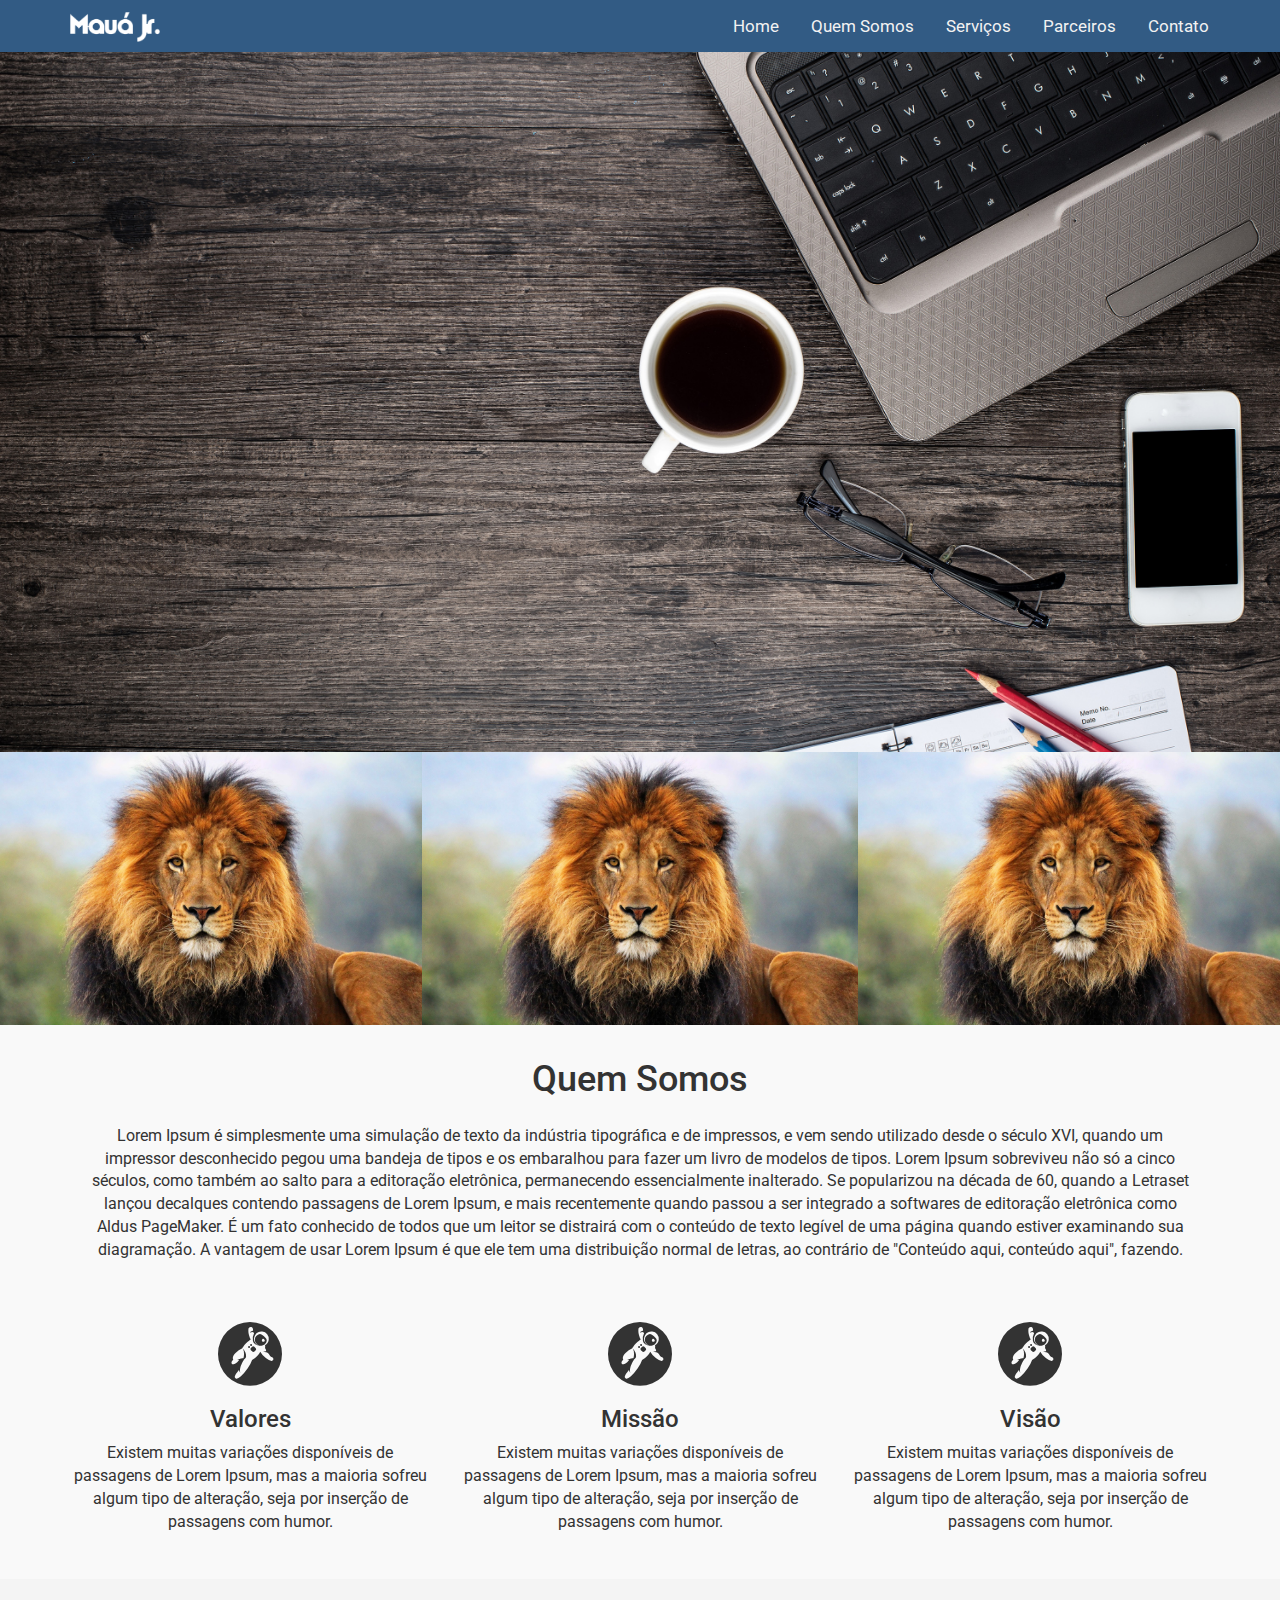
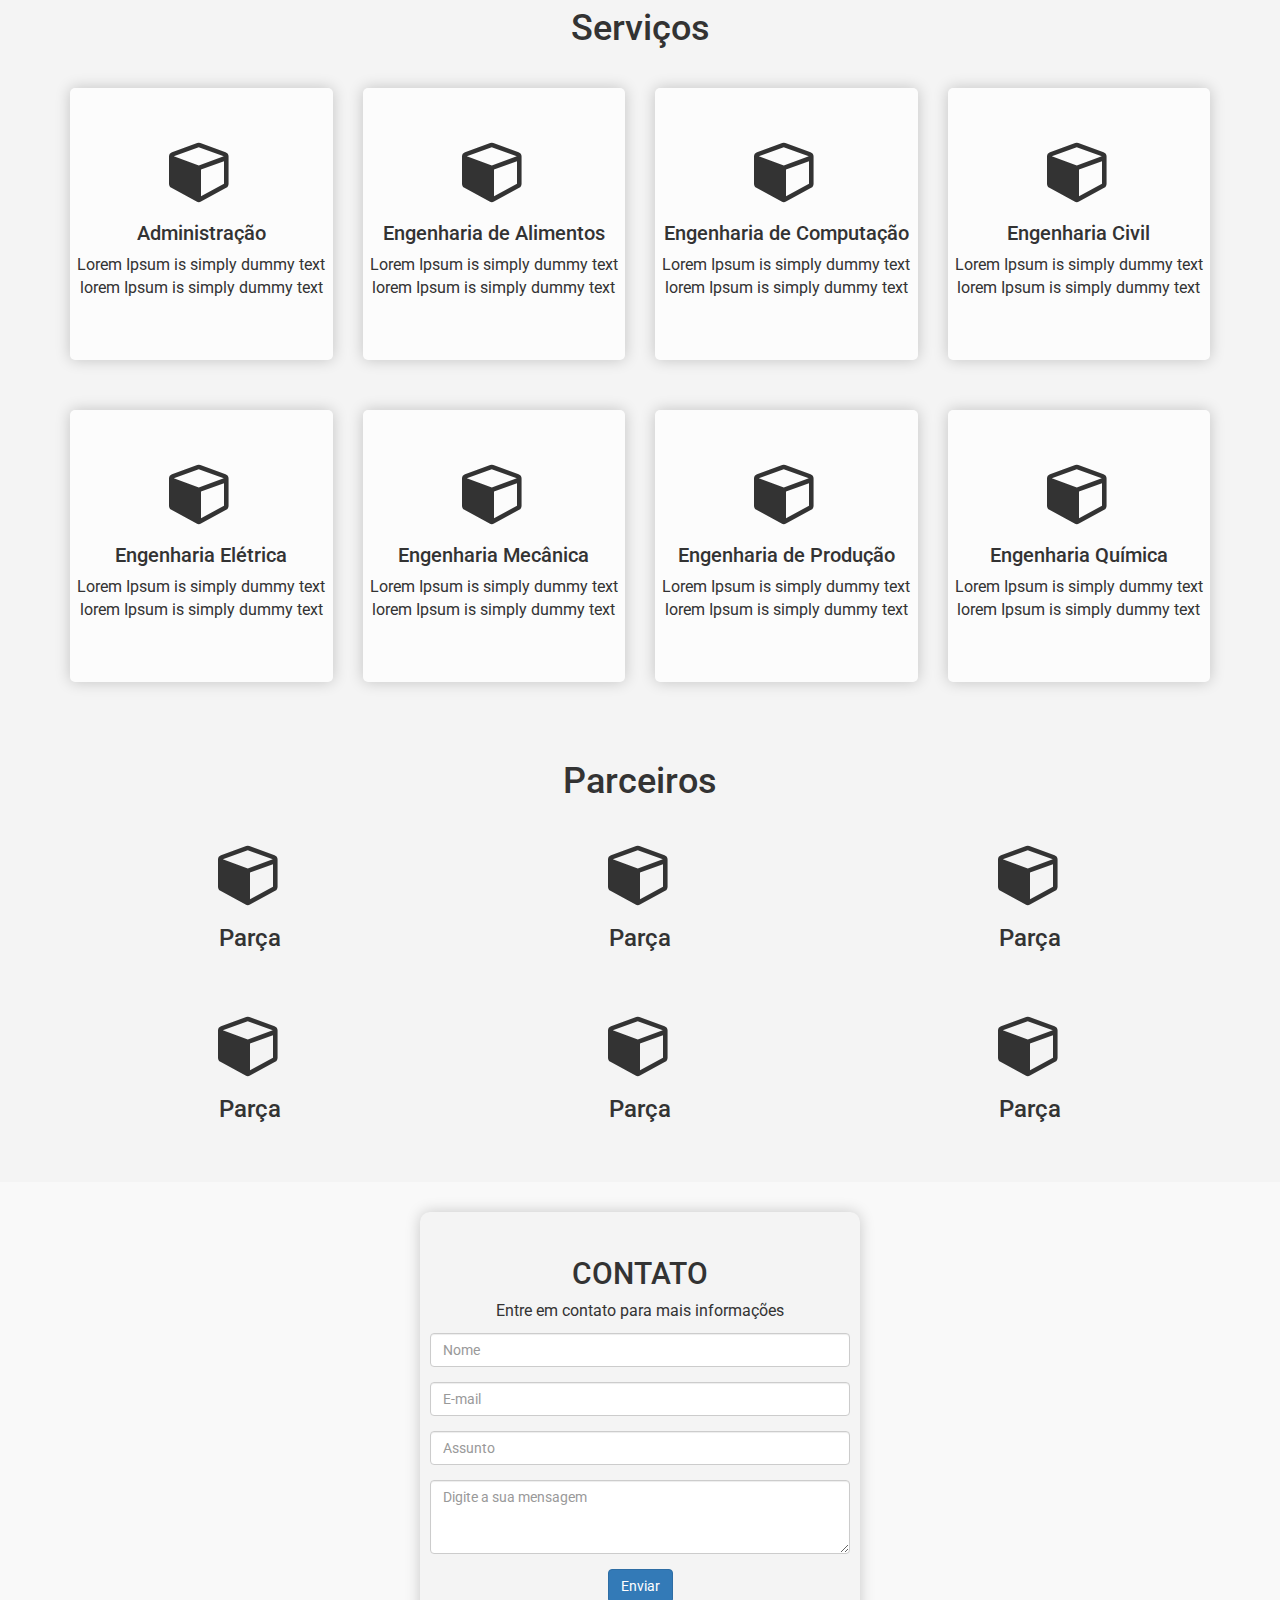
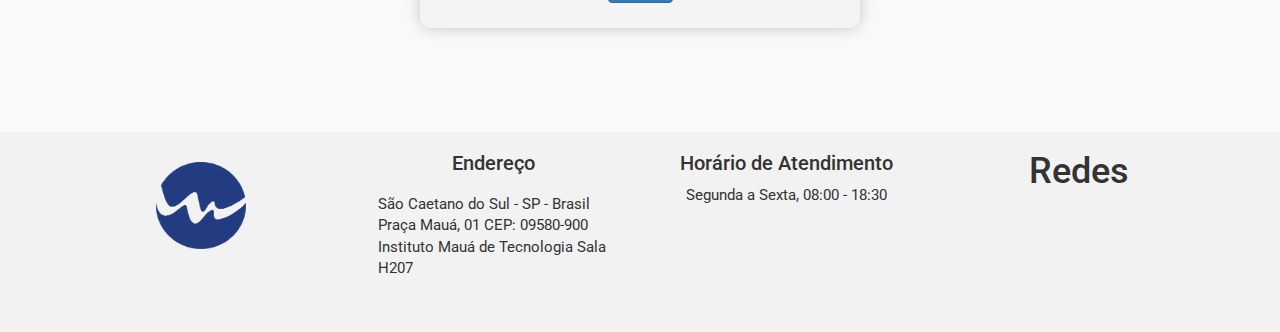
==== commit a1ab112c: "Resolvendo problemas de merge" ====
--- a/www/index.html
+++ b/www/index.html
@@ -2,233 +2,235 @@
 <html>
 
 <head>
-  <meta charset="utf-8">
-  <meta name="viewport" content="width=device-width, initial-scale=1">
-  <title>Mauá Jr.</title>
-  <link rel="stylesheet" href="../css/bootstrap.min.css">
-  <link href="https://fonts.googleapis.com/css?family=Roboto:400,500,700" rel="stylesheet">
-  <link rel="stylesheet" href="../font-awesome/css/font-awesome.min.css">
-  <link rel="stylesheet" href="../css/menu-hamburguer.css">
-  <link rel="stylesheet" href="../css/styles.css">
+    <meta charset="utf-8">
+    <meta name="viewport" content="width=device-width, initial-scale=1">
+    <title>Mauá Jr.</title>
+    <link rel="stylesheet" href="../css/bootstrap.min.css">
+    <link href="https://fonts.googleapis.com/css?family=Roboto:400,500,700" rel="stylesheet">
+    <link rel="stylesheet" href="../font-awesome/css/font-awesome.min.css">
+    <link rel="stylesheet" href="../css/menu-hamburguer.css">
+    <link rel="stylesheet" href="../css/styles.css">
 </head>
 
 <body>
-  <header>
-    <div class="container">
-      <nav>
-        <div class="col-sm-6 header-logo">
-          <a href="#"><img src="images/logo-font-mauajr.png" alt="Logo Mauá Jr."></a>
-        </div>
-
-        <div class="topnav" id="myTopnav">
-          <a href="#contato">Contato</a>
-          <a href="#parceiros">Parceiros</a>
-          <a href="#servicos">Serviços</a>
-          <a href="#quem-somos">Quem Somos</a>
-          <a href="#home">Home</a>
-          <a href="javascript:void(0);" class="icon" onclick="abrirMenu()">&#9776;</a>
-        </div>
-      </nav>
-    </div>
-  </header>
-
-  <!-- SECTION BANNERS -->
-  <section>
-    <div class="body-banner">
-      <!-- Imagem no background-image no CSS -->
-    </div>
-
-    <div class="body-secondary-banner">
-      <div class="row">
-        <div class="col-sm-4 body-secondary-banner-images">
-          <img src="images/leao.jpg" alt="leao">
-        </div>
-
-        <div class="col-sm-4 body-secondary-banner-images">
-          <img src="images/leao.jpg" alt="leao">
-        </div>
-
-        <div class="col-sm-4 body-secondary-banner-images">
-          <img src="images/leao.jpg" alt="leao">
-        </div>
-      </div>
-    </div>
-  </section>
-
-  <!-- SECTION QUEM SOMOS -->
-  <section class="section-quem-somos">
-    <div class="container">
-      <!-- PRIMEIRA PARTE DO QUEM SOMOS -->
-      <div class="col-sm-12 text-center titulo-quem-somos">
-        <h1>Quem Somos</h1>
-        <p>Lorem Ipsum é simplesmente uma simulação de texto da indústria tipográfica e de impressos, e vem sendo utilizado desde o século XVI, quando um impressor desconhecido pegou uma bandeja de tipos e os embaralhou para fazer um livro de modelos de
-          tipos. Lorem Ipsum sobreviveu não só a cinco séculos, como também ao salto para a editoração eletrônica, permanecendo essencialmente inalterado. Se popularizou na década de 60, quando a Letraset lançou decalques contendo passagens de Lorem Ipsum,
-          e mais recentemente quando passou a ser integrado a softwares de editoração eletrônica como Aldus PageMaker. É um fato conhecido de todos que um leitor se distrairá com o conteúdo de texto legível de uma página quando estiver examinando sua
-          diagramação. A vantagem de usar Lorem Ipsum é que ele tem uma distribuição normal de letras, ao contrário de "Conteúdo aqui, conteúdo aqui", fazendo.</p>
-      </div>
-
-      <!-- SEGUNDA PARTE DO QUEM SOMOS -->
-      <div class="row text-center">
-        <div class="col-sm-4">
-          <i class="fa fa-grav fa-4x" aria-hidden="true"></i>
-          <h3>Valores</h3>
-          <p>Existem muitas variações disponíveis de passagens de Lorem Ipsum, mas a maioria sofreu algum tipo de alteração, seja por inserção de passagens com humor.</p>
-        </div>
-
-        <div class="col-sm-4">
-          <i class="fa fa-grav fa-4x" aria-hidden="true"></i>
-          <h3>Missão</h3>
-          <p>Existem muitas variações disponíveis de passagens de Lorem Ipsum, mas a maioria sofreu algum tipo de alteração, seja por inserção de passagens com humor.</p>
-        </div>
-
-        <div class="col-sm-4">
-          <i class="fa fa-grav fa-4x" aria-hidden="true"></i>
-          <h3>Visão</h3>
-          <p>Existem muitas variações disponíveis de passagens de Lorem Ipsum, mas a maioria sofreu algum tipo de alteração, seja por inserção de passagens com humor.</p>
-        </div>
-      </div>
-    </div>
-  </section>
-
-  <!-- SECTION SERVIÇOS -->
-  <section class="section-servicos">
-    <div class="container">
-
-      <!-- TITULO SERVIÇOS -->
-      <div class="col-sm-12 text-center titulo-servicos">
-        <h1>Serviços</h1>
-      </div>
-
-      <!-- PRIMEIRA LINHA - ICONES SERVIÇOS -->
-      <div class="row text-center">
-
-        <div class="col-sm-3">
-          <div class="card-servicos">
-            <i class="fa fa-cube fa-4x" aria-hidden="true"></i>
-            <h3>Administração</h3>
-            <p>Lorem Ipsum is simply dummy text lorem Ipsum is simply dummy text</p>
-            <!-- <button class="btn btn-info">Saiba Mais</button> -->
-          </div>
-        </div>
-
-        <div class="col-sm-3">
-          <div class="card-servicos">
-            <i class="fa fa-cube fa-4x" aria-hidden="true"></i>
-            <h3>Engenharia de Alimentos</h3>
-            <p>Lorem Ipsum is simply dummy text lorem Ipsum is simply dummy text</p>
-          </div>
-        </div>
-
-        <div class="col-sm-3">
-          <div class="card-servicos">
-            <i class="fa fa-cube fa-4x" aria-hidden="true"></i>
-            <h3>Engenharia de Computação</h3>
-            <p>Lorem Ipsum is simply dummy text lorem Ipsum is simply dummy text</p>
-          </div>
-        </div>
-
-        <div class="col-sm-3">
-          <div class="card-servicos">
-            <i class="fa fa-cube fa-4x" aria-hidden="true"></i>
-            <h3>Engenharia Civil</h3>
-            <p>Lorem Ipsum is simply dummy text lorem Ipsum is simply dummy text</p>
-          </div>
-        </div>
-
-      </div>
-
-
-      <!-- SEGUNDA LINHA - ICONES SERVIÇOS -->
-      <div class="row text-center">
-
-        <div class="col-sm-3">
-          <div class="card-servicos">
-            <i class="fa fa-cube fa-4x" aria-hidden="true"></i>
-            <h3>Engenharia Elétrica</h3>
-            <p>Lorem Ipsum is simply dummy text lorem Ipsum is simply dummy text</p>
-          </div>
-        </div>
-
-        <div class="col-sm-3">
-          <div class="card-servicos">
-            <i class="fa fa-cube fa-4x" aria-hidden="true"></i>
-            <h3>Engenharia Mecânica</h3>
-            <p>Lorem Ipsum is simply dummy text lorem Ipsum is simply dummy text</p>
-          </div>
-        </div>
-
-        <div class="col-sm-3">
-          <div class="card-servicos">
-            <i class="fa fa-cube fa-4x" aria-hidden="true"></i>
-            <h3>Engenharia de Produção</h3>
-            <p>Lorem Ipsum is simply dummy text lorem Ipsum is simply dummy text</p>
-          </div>
-        </div>
-
-        <div class="col-sm-3">
-          <div class="card-servicos">
-            <i class="fa fa-cube fa-4x" aria-hidden="true"></i>
-            <h3>Engenharia Química</h3>
-            <p>Lorem Ipsum is simply dummy text lorem Ipsum is simply dummy text</p>
-          </div>
-        </div>
-
-      </div>
-
-
-    </div>
-  </section>
-
-  <!-- SECTION PARCEIROS -->
-  <section class="section-parceiros">
-    <div class="container">
-
-      <!-- TITULO PARCERIOS -->
-      <div class="col-sm-12 text-center titulo-parceiros">
-        <h1>Parceiros</h1>
-      </div>
-
-      <!-- PRIMEIRA LINHA - ICONES PARCEIROS -->
-      <div class="row text-center">
-
-        <div class="col-sm-4">
-            <i class="fa fa-cube fa-4x" aria-hidden="true"></i>
-            <h3>Parça</h3>
-        </div>
-        <div class="col-sm-4">
-            <i class="fa fa-cube fa-4x" aria-hidden="true"></i>
-            <h3>Parça</h3>
-        </div>
-        <div class="col-sm-4">
-            <i class="fa fa-cube fa-4x" aria-hidden="true"></i>
-            <h3>Parça</h3>
-        </div>
-      </div>
-
-      <!-- SEGUNDA LINHA - ICONES PARCEIROS -->
-      <div class="row text-center">
-
-        <div class="col-sm-4">
-            <i class="fa fa-cube fa-4x" aria-hidden="true"></i>
-            <h3>Parça</h3>
-        </div>
-        <div class="col-sm-4">
-            <i class="fa fa-cube fa-4x" aria-hidden="true"></i>
-            <h3>Parça</h3>
-        </div>
-        <div class="col-sm-4">
-            <i class="fa fa-cube fa-4x" aria-hidden="true"></i>
-            <h3>Parça</h3>
-        </div>
-
-      </div>
-
+    <header>
+        <div class="container">
+            <nav>
+                <div class="col-sm-6 header-logo">
+                    <a href="#"><img src="images/logo-font-mauajr.png" alt="Logo Mauá Jr."></a>
+                </div>
+
+                <div class="topnav" id="myTopnav">
+                    <a href="#contato">Contato</a>
+                    <a href="#parceiros">Parceiros</a>
+                    <a href="#servicos">Serviços</a>
+                    <a href="#quem-somos">Quem Somos</a>
+                    <a href="#home">Home</a>
+                    <a href="javascript:void(0);" class="icon" onclick="abrirMenu()">&#9776;</a>
+                </div>
+            </nav>
+        </div>
+    </header>
+
+    <!-- SECTION BANNERS -->
+    <section>
+        <div class="col-sm-12 body-banner">
+            <!-- Imagem no background-image no CSS -->
+        </div>
+
+        <div class="body-secondary-banner">
+            <div class="row">
+                <div class="col-sm-4 body-secondary-banner-images">
+                    <img src="images/leao.jpg" alt="leao">
+                </div>
+
+                <div class="col-sm-4 body-secondary-banner-images">
+                    <img src="images/leao.jpg" alt="leao">
+                </div>
+
+                <div class="col-sm-4 body-secondary-banner-images">
+                    <img src="images/leao.jpg" alt="leao">
+                </div>
+            </div>
+        </div>
+    </section>
+
+    <!-- SECTION QUEM SOMOS -->
+    <section class="section-quem-somos">
+        <div class="container">
+            <!-- PRIMEIRA PARTE DO QUEM SOMOS -->
+            <div class="col-sm-12 text-center titulo-quem-somos">
+                <h1>Quem Somos</h1>
+                <p>Lorem Ipsum é simplesmente uma simulação de texto da indústria tipográfica e de impressos, e vem sendo utilizado desde o século XVI, quando um impressor desconhecido pegou uma bandeja de tipos e os embaralhou para fazer um livro de modelos
+                    de tipos. Lorem Ipsum sobreviveu não só a cinco séculos, como também ao salto para a editoração eletrônica, permanecendo essencialmente inalterado. Se popularizou na década de 60, quando a Letraset lançou decalques contendo passagens
+                    de Lorem Ipsum, e mais recentemente quando passou a ser integrado a softwares de editoração eletrônica como Aldus PageMaker. É um fato conhecido de todos que um leitor se distrairá com o conteúdo de texto legível de uma página quando
+                    estiver examinando sua diagramação. A vantagem de usar Lorem Ipsum é que ele tem uma distribuição normal de letras, ao contrário de "Conteúdo aqui, conteúdo aqui", fazendo.</p>
+            </div>
+
+            <!-- SEGUNDA PARTE DO QUEM SOMOS -->
+            <div class="row text-center">
+                <div class="col-sm-4">
+                    <i class="fa fa-grav fa-4x" aria-hidden="true"></i>
+                    <h3>Valores</h3>
+                    <p>Existem muitas variações disponíveis de passagens de Lorem Ipsum, mas a maioria sofreu algum tipo de alteração, seja por inserção de passagens com humor.</p>
+                </div>
+
+                <div class="col-sm-4">
+                    <i class="fa fa-grav fa-4x" aria-hidden="true"></i>
+                    <h3>Missão</h3>
+                    <p>Existem muitas variações disponíveis de passagens de Lorem Ipsum, mas a maioria sofreu algum tipo de alteração, seja por inserção de passagens com humor.</p>
+                </div>
+
+                <div class="col-sm-4">
+                    <i class="fa fa-grav fa-4x" aria-hidden="true"></i>
+                    <h3>Visão</h3>
+                    <p>Existem muitas variações disponíveis de passagens de Lorem Ipsum, mas a maioria sofreu algum tipo de alteração, seja por inserção de passagens com humor.</p>
+                </div>
+            </div>
+        </div>
+    </section>
+
+    <!-- SECTION SERVIÇOS -->
+    <section class="section-servicos">
+        <div class="container">
+
+            <!-- TITULO SERVIÇOS -->
+            <div class="col-sm-12 text-center titulo-servicos">
+                <h1>Serviços</h1>
+            </div>
+
+            <!-- PRIMEIRA LINHA - ICONES SERVIÇOS -->
+            <div class="row text-center">
+
+                <div class="col-sm-3">
+                    <div class="card-servicos">
+                        <i class="fa fa-cube fa-4x" aria-hidden="true"></i>
+                        <h3>Administração</h3>
+                        <p>Lorem Ipsum is simply dummy text lorem Ipsum is simply dummy text</p>
+                        <!-- <button class="btn btn-info">Saiba Mais</button> -->
+                    </div>
+                </div>
+
+                <div class="col-sm-3">
+                    <div class="card-servicos">
+                        <i class="fa fa-cube fa-4x" aria-hidden="true"></i>
+                        <h3>Engenharia de Alimentos</h3>
+                        <p>Lorem Ipsum is simply dummy text lorem Ipsum is simply dummy text</p>
+                    </div>
+                </div>
+
+                <div class="col-sm-3">
+                    <div class="card-servicos">
+                        <i class="fa fa-cube fa-4x" aria-hidden="true"></i>
+                        <h3>Engenharia de Computação</h3>
+                        <p>Lorem Ipsum is simply dummy text lorem Ipsum is simply dummy text</p>
+                    </div>
+                </div>
+
+                <div class="col-sm-3">
+                    <div class="card-servicos">
+                        <i class="fa fa-cube fa-4x" aria-hidden="true"></i>
+                        <h3>Engenharia Civil</h3>
+                        <p>Lorem Ipsum is simply dummy text lorem Ipsum is simply dummy text</p>
+                    </div>
+                </div>
+
+            </div>
+
+
+            <!-- SEGUNDA LINHA - ICONES SERVIÇOS -->
+            <div class="row text-center">
+
+                <div class="col-sm-3">
+                    <div class="card-servicos">
+                        <i class="fa fa-cube fa-4x" aria-hidden="true"></i>
+                        <h3>Engenharia Elétrica</h3>
+                        <p>Lorem Ipsum is simply dummy text lorem Ipsum is simply dummy text</p>
+                    </div>
+                </div>
+
+                <div class="col-sm-3">
+                    <div class="card-servicos">
+                        <i class="fa fa-cube fa-4x" aria-hidden="true"></i>
+                        <h3>Engenharia Mecânica</h3>
+                        <p>Lorem Ipsum is simply dummy text lorem Ipsum is simply dummy text</p>
+                    </div>
+                </div>
+
+                <div class="col-sm-3">
+                    <div class="card-servicos">
+                        <i class="fa fa-cube fa-4x" aria-hidden="true"></i>
+                        <h3>Engenharia de Produção</h3>
+                        <p>Lorem Ipsum is simply dummy text lorem Ipsum is simply dummy text</p>
+                    </div>
+                </div>
+
+                <div class="col-sm-3">
+                    <div class="card-servicos">
+                        <i class="fa fa-cube fa-4x" aria-hidden="true"></i>
+                        <h3>Engenharia Química</h3>
+                        <p>Lorem Ipsum is simply dummy text lorem Ipsum is simply dummy text</p>
+                    </div>
+                </div>
+
+            </div>
+
+
+        </div>
+    </section>
+
+    <!-- SECTION PARCEIROS -->
+    <section class="section-parceiros">
+        <div class="container">
+
+            <!-- TITULO PARCERIOS -->
+            <div class="col-sm-12 text-center titulo-parceiros">
+                <h1>Parceiros</h1>
+            </div>
+
+            <!-- PRIMEIRA LINHA - ICONES PARCEIROS -->
+            <div class="row text-center">
+
+                <div class="col-sm-4">
+                    <i class="fa fa-cube fa-4x" aria-hidden="true"></i>
+                    <h3>Parça</h3>
+                </div>
+                <div class="col-sm-4">
+                    <i class="fa fa-cube fa-4x" aria-hidden="true"></i>
+                    <h3>Parça</h3>
+                </div>
+                <div class="col-sm-4">
+                    <i class="fa fa-cube fa-4x" aria-hidden="true"></i>
+                    <h3>Parça</h3>
+                </div>
+            </div>
+
+            <!-- SEGUNDA LINHA - ICONES PARCEIROS -->
+            <div class="row text-center">
+
+                <div class="col-sm-4">
+                    <i class="fa fa-cube fa-4x" aria-hidden="true"></i>
+                    <h3>Parça</h3>
+                </div>
+                <div class="col-sm-4">
+                    <i class="fa fa-cube fa-4x" aria-hidden="true"></i>
+                    <h3>Parça</h3>
+                </div>
+                <div class="col-sm-4">
+                    <i class="fa fa-cube fa-4x" aria-hidden="true"></i>
+                    <h3>Parça</h3>
+                </div>
+
+            </div>
 
     </div>
 </section>
 
-    <!-- SECTION CONTATO -->
-    <!-- <section class="contato-background" id="contato">
+        </div>
+    </section>
+
+        <!-- SECTION CONTATO -->
+        <!-- <section class="contato-background" id="contato">
         <div class="div-form">
             <form>
                 <h2>CONTATO</h2>
@@ -285,12 +287,32 @@
 
 
     <footer>
-
+        <div class="container">
+            <div class="row text-center footer-text">
+
+
+                <div class="col-sm-3 footer-logo">
+                    <a href="#"><img src="images/logo-bola.png" alt="Logo Mauá Jr."></a>
+                </div>
+                <div class="col-sm-3 footer-endereco">
+                    <h1>Endereço</h1>
+                    <p>São Caetano do Sul - SP - Brasil Praça Mauá, 01 CEP: 09580-900 Instituto Mauá de Tecnologia Sala H207</p>
+                </div>
+                <div class="col-sm-3 footer-atendimento">
+                    <h1>Horário de Atendimento</h1>
+                    <p1>Segunda a Sexta, 08:00 - 18:30</p1>
+                </div>
+                <div class="col-sm-3 footer-redes-sociais">
+                    <h1>Redes</h1>
+                </div>
+            </div>
+
+        </div>
     </footer>
 
-    <script src="https://ajax.googleapis.com/ajax/libs/jquery/3.2.1/jquery.min.js"></script>
-    <script src="../js/menu-hamburguer.js"></script>
-    <script src="../js/smooth-scroll.js"></script>
+        <script src="https://ajax.googleapis.com/ajax/libs/jquery/3.2.1/jquery.min.js"></script>
+        <script src="../js/menu-hamburguer.js"></script>
+        <script src="../js/smooth-scroll.js"></script>
 </body>
 
 </html>
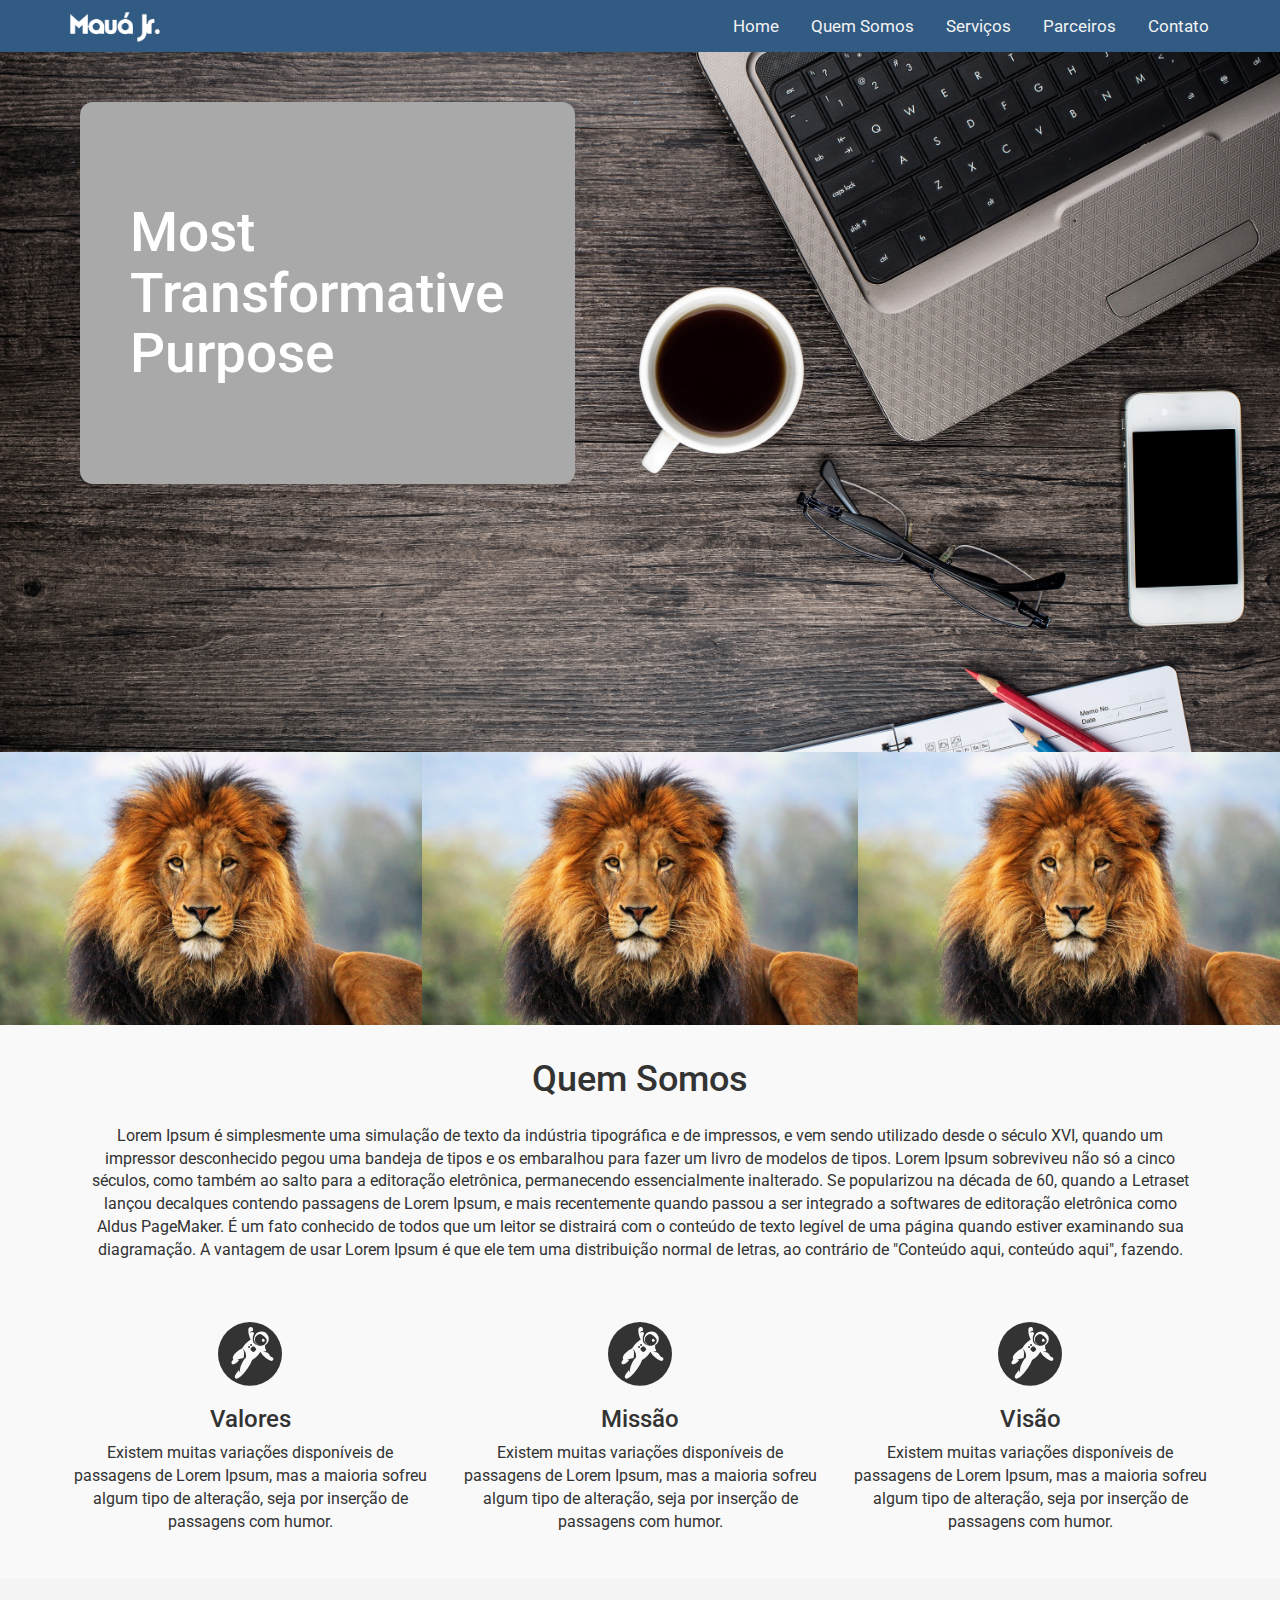
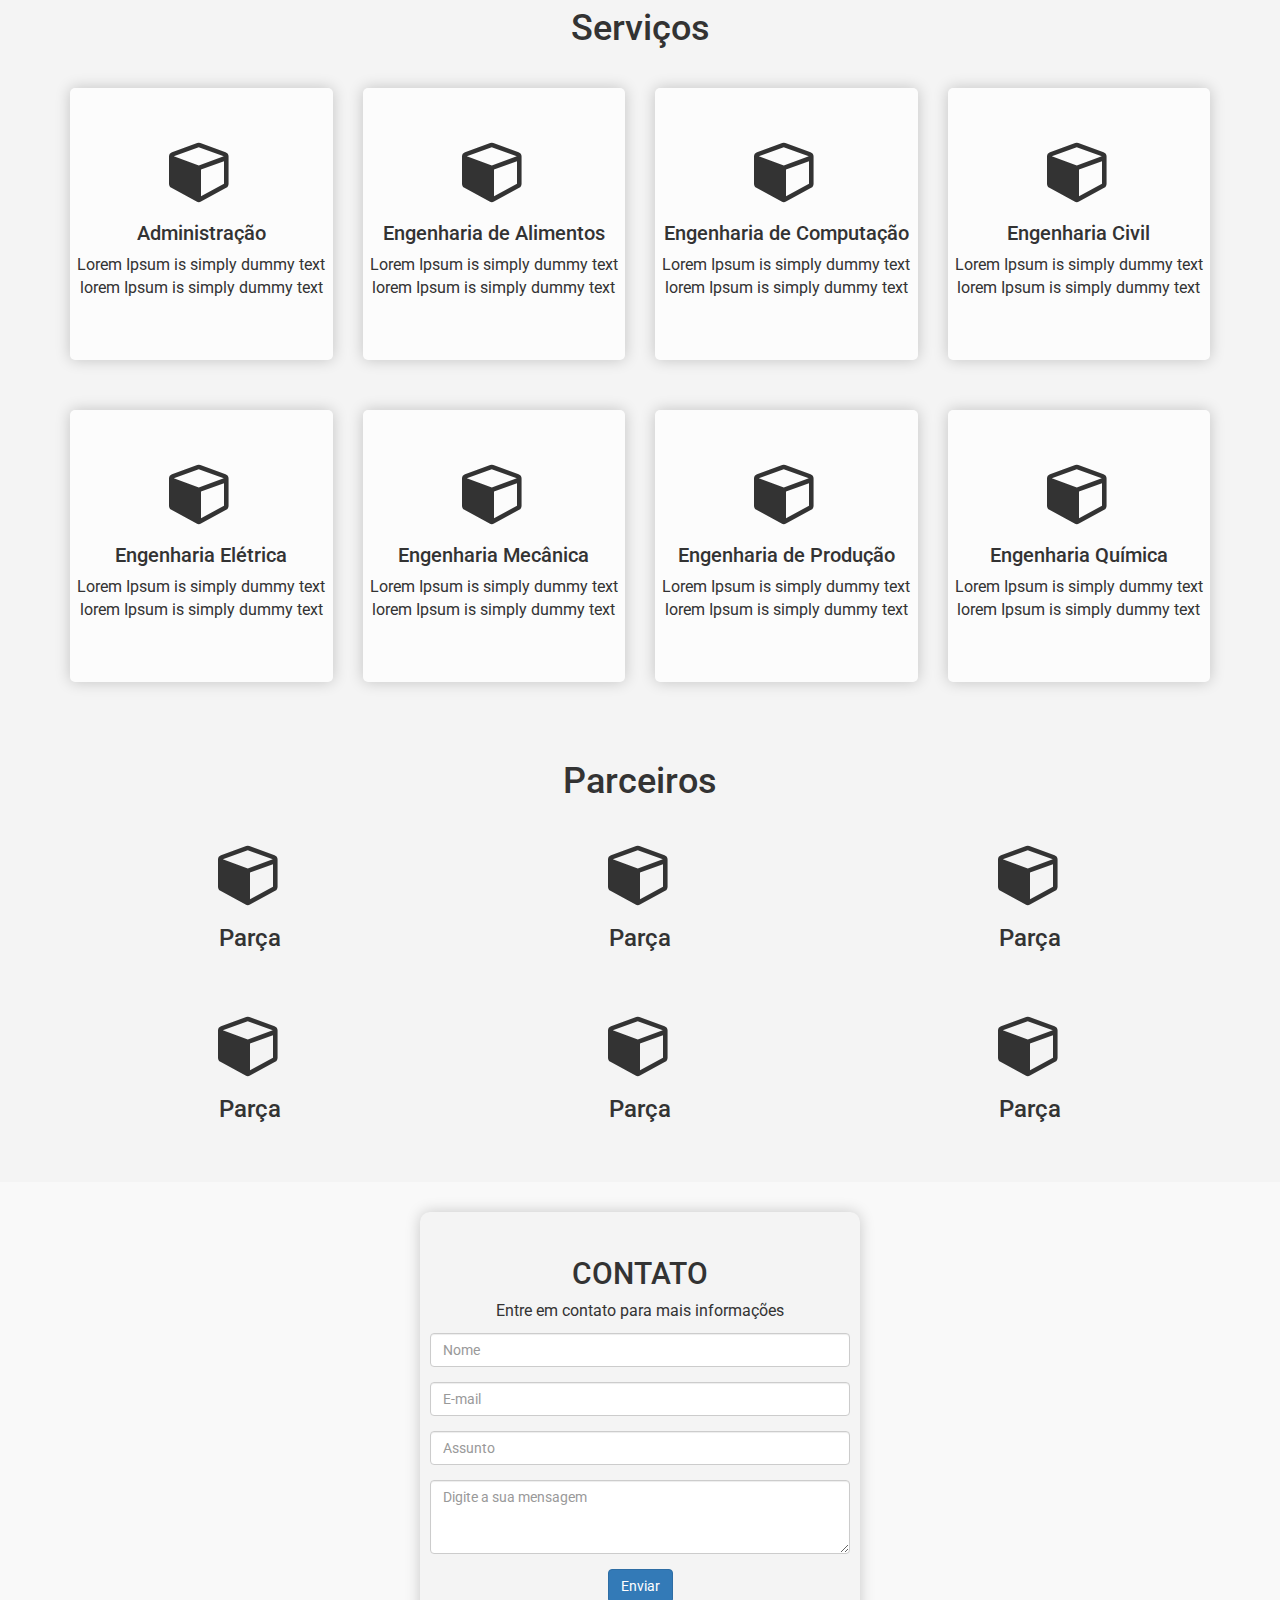
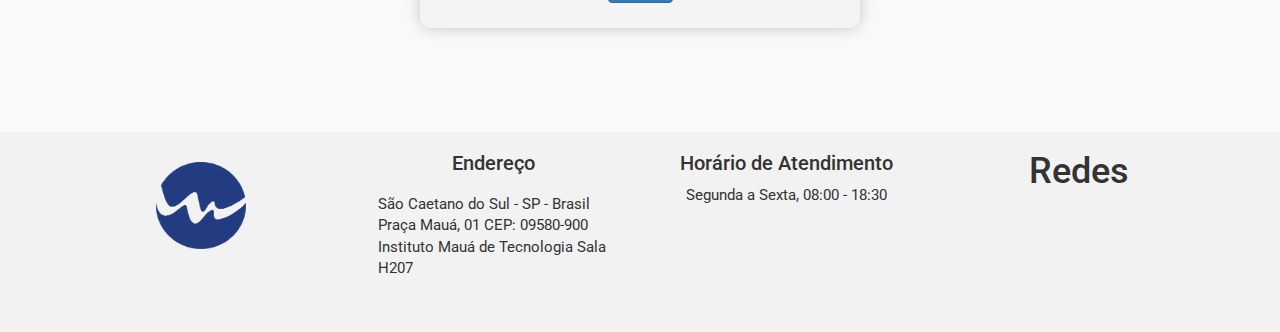
==== commit 79f19b64: "Alterações no Banner da Homepage" ====
--- a/www/index.html
+++ b/www/index.html
@@ -34,8 +34,12 @@
 
     <!-- SECTION BANNERS -->
     <section>
+        <!-- Imagem no background-image no CSS -->
         <div class="col-sm-12 body-banner">
-            <!-- Imagem no background-image no CSS -->
+            <div class="col-sm-6 text-banner">
+                <h1>Most Transformative Purpose</h1>
+
+            </div>
         </div>
 
         <div class="body-secondary-banner">
@@ -223,8 +227,6 @@
 
             </div>
 
-    </div>
-</section>
 
         </div>
     </section>
--- a/css/styles.css
+++ b/css/styles.css
@@ -31,6 +31,20 @@
     background-image: url(../www/images/banner-business.jpg);
     background-size: cover;
     /*z-index: -1;*/
+}
+
+.text-banner{
+    height: 700px;
+}
+.text-banner h1{
+    color: white;
+    margin: 50px;
+    text-align: left;
+    font-size: 55px;
+    background: darkgray;
+    border-radius: 13px;
+    padding: 100px 50px 100px 50px;
+    float: inherit;
 }
 
 .body-secondary-banner-images {
